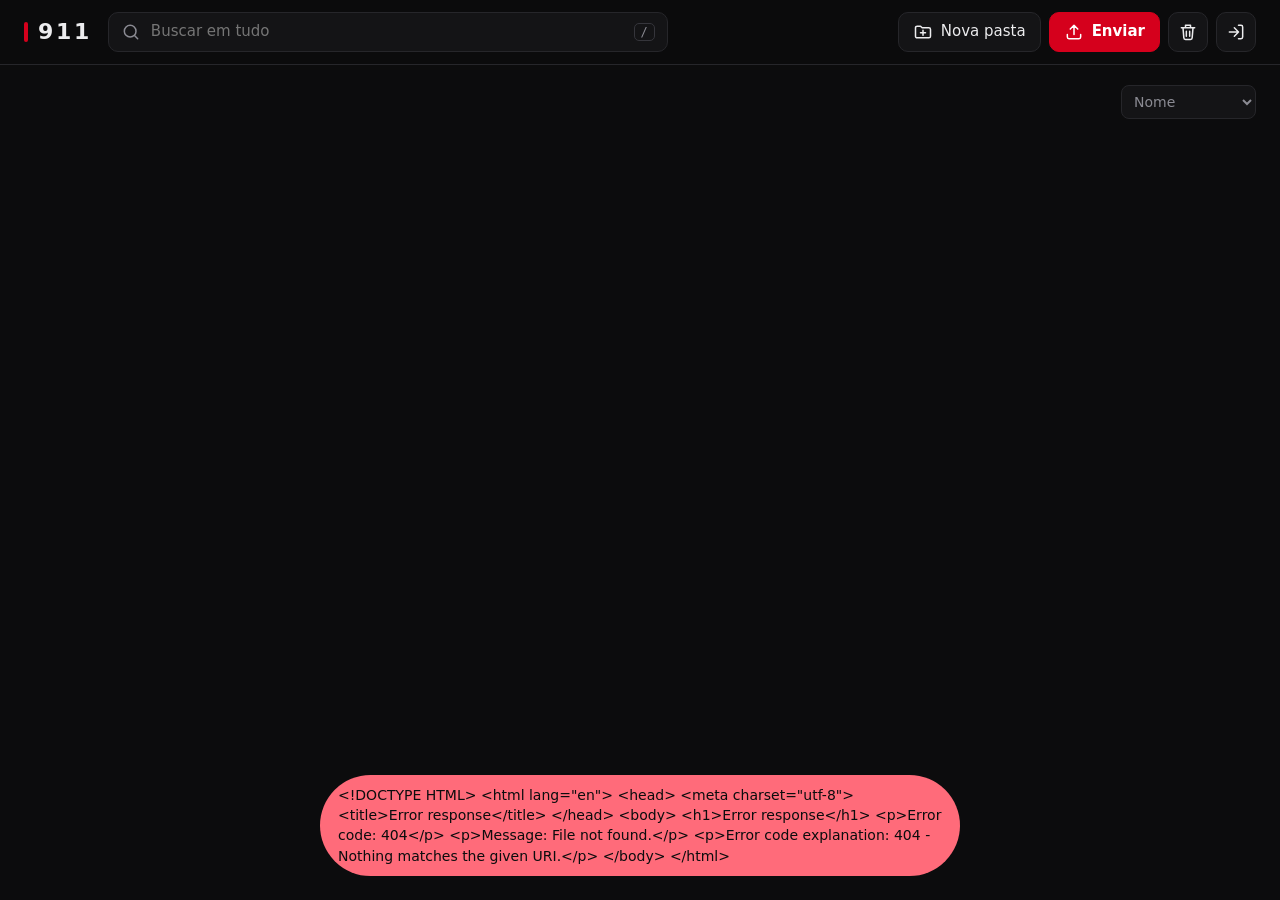
==== static/index.html @ 77443e37 "911: cofre de vídeos e documentos com login Co-Authored-By: Claude Opus 5.5 <noreply@anthropic.com>" ====
<!doctype html>
<html lang="pt-br">
<head>
<meta charset="utf-8">
<meta name="viewport" content="width=device-width, initial-scale=1">
<meta name="robots" content="noindex">
<title>911</title>
<link rel="icon" href="data:image/svg+xml,%3Csvg xmlns='http://www.w3.org/2000/svg' viewBox='0 0 32 32'%3E%3Crect width='32' height='32' rx='7' fill='%23d5001c'/%3E%3Ctext x='16' y='22' font-family='system-ui,sans-serif' font-weight='800' font-size='15' text-anchor='middle' fill='white'%3E911%3C/text%3E%3C/svg%3E">
<style>
  :root {
    color-scheme: dark;
    --bg: #0c0c0d; --bg2: #141416; --bg3: #1c1c1f; --line: #26262a; --line2: #35353b;
    --text: #ececee; --muted: #8b8b93; --red: #d5001c; --danger: #ff6b7a; --ok: #3dbb7f;
  }
  * { box-sizing: border-box; }
  [hidden] { display: none !important; }
  html, body { margin: 0; background: var(--bg); color: var(--text); font: 15px/1.45 system-ui, -apple-system, "Segoe UI", Roboto, sans-serif; }
  body { min-height: 100vh; display: flex; flex-direction: column; }
  button, input, select { font: inherit; color: inherit; }
  .i { width: 20px; height: 20px; flex-shrink: 0; }

  /* topo */
  header { position: sticky; top: 0; z-index: 5; display: flex; align-items: center; gap: 16px; padding: 12px 24px; background: color-mix(in srgb, var(--bg) 85%, transparent); backdrop-filter: blur(12px); border-bottom: 1px solid var(--line); }
  .brand { display: flex; align-items: center; gap: 10px; font-size: 22px; font-weight: 800; letter-spacing: .12em; color: var(--text); text-decoration: none; }
  .brand::before { content: ""; width: 4px; height: 20px; border-radius: 2px; background: var(--red); }
  .search { flex: 1; max-width: 560px; display: flex; align-items: center; gap: 8px; height: 40px; padding: 0 12px; background: var(--bg2); border: 1px solid var(--line); border-radius: 10px; color: var(--muted); }
  .search:focus-within { border-color: var(--line2); }
  .search input { flex: 1; min-width: 0; background: none; border: 0; outline: none; }
  .search input::-webkit-search-cancel-button { display: none; }
  kbd { font: 12px ui-monospace, monospace; padding: 1px 6px; border: 1px solid var(--line2); border-radius: 5px; }
  .actions { margin-left: auto; display: flex; align-items: center; gap: 8px; }
  .actions form { display: contents; }
  .btn { display: inline-flex; align-items: center; justify-content: center; gap: 8px; height: 40px; padding: 0 14px; border-radius: 10px; border: 1px solid var(--line); background: var(--bg2); color: var(--text); cursor: pointer; white-space: nowrap; text-decoration: none; }
  .btn:hover { background: var(--bg3); border-color: var(--line2); }
  .btn.primary { background: var(--red); border-color: var(--red); color: #fff; font-weight: 600; }
  .btn.primary:hover { filter: brightness(1.12); }
  .btn.danger { background: #a30016; border-color: #a30016; color: #fff; font-weight: 600; }
  .btn.icon { width: 40px; padding: 0; }
  .btn.small { height: 34px; padding: 0 12px; font-size: 14px; }
  .btn.on { border-color: var(--red); }

  .bar { display: flex; align-items: center; gap: 12px; padding: 20px 24px 10px; }
  #crumbs { flex: 1; min-width: 0; display: flex; flex-wrap: wrap; align-items: center; gap: 2px; font-size: 20px; font-weight: 650; }
  #crumbs a, #crumbs .cur { padding: 2px 6px; border-radius: 6px; color: var(--muted); text-decoration: none; }
  #crumbs a:hover { color: var(--text); background: var(--bg2); }
  #crumbs a:last-of-type, #crumbs .cur { color: var(--text); }
  #crumbs .sep { color: var(--line2); }
  #crumbs .over { outline: 2px solid var(--red); }
  #crumbs .count { margin-left: 8px; color: var(--muted); font-size: 14px; font-weight: 400; }
  #crumbs .push { margin-left: auto; }
  select { height: 34px; padding: 0 8px; background: var(--bg2); color: var(--muted); border: 1px solid var(--line); border-radius: 8px; font-size: 14px; }

  /* grade de arquivos */
  main { flex: 1; padding: 6px 24px 24px; }
  .grid { display: grid; grid-template-columns: repeat(auto-fill, minmax(170px, 1fr)); gap: 14px; }
  .card { position: relative; background: var(--bg2); border: 1px solid var(--line); border-radius: 12px; overflow: hidden; cursor: pointer; outline: none; transition: border-color .15s; }
  .card:hover, .card:focus-visible { border-color: var(--line2); }
  .card.over { border-color: var(--red); box-shadow: inset 0 0 0 1px var(--red); }
  .thumb { position: relative; aspect-ratio: 4 / 3; display: grid; place-items: center; overflow: hidden; color: var(--k); background: color-mix(in srgb, var(--k) 12%, var(--bg3)); }
  .thumb img, .thumb video { position: absolute; inset: 0; width: 100%; height: 100%; object-fit: cover; }
  .thumb.has .label { visibility: hidden; }
  .thumb > .i { width: 56px; height: 56px; }
  .label { padding: 5px 10px; border: 1.5px solid currentColor; border-radius: 6px; font-size: 14px; font-weight: 800; letter-spacing: .08em; }
  .play { position: absolute; left: 8px; bottom: 8px; display: grid; place-items: center; width: 28px; height: 28px; border-radius: 50%; background: rgba(0, 0, 0, .6); color: #fff; }
  .play .i { width: 14px; height: 14px; }
  .info { padding: 10px 12px 12px; }
  .name { font-size: 14px; font-weight: 550; white-space: nowrap; overflow: hidden; text-overflow: ellipsis; }
  .meta { font-size: 12.5px; color: var(--muted); white-space: nowrap; overflow: hidden; text-overflow: ellipsis; }
  .more { position: absolute; top: 8px; right: 8px; display: grid; place-items: center; width: 30px; height: 30px; border: 0; border-radius: 8px; background: rgba(0, 0, 0, .55); backdrop-filter: blur(6px); color: #fff; cursor: pointer; opacity: 0; }
  .card:hover .more, .card:focus-within .more { opacity: 1; }
  @media (hover: none) { .more { opacity: 1; } }

  .k-dir { --k: #d9a84e; } .k-pdf { --k: #f2555a; } .k-doc { --k: #4c9aff; } .k-sheet { --k: #3dbb7f; }
  .k-slide { --k: #ff8a3d; } .k-zip { --k: #b8977e; } .k-text { --k: #a1a1aa; } .k-audio { --k: #b07cff; }
  .k-video { --k: #ff5fa2; } .k-image { --k: #2ec4b6; } .k-other { --k: #8b8b93; }

  /* lixeira */
  .rows { display: grid; gap: 8px; }
  .row { display: flex; align-items: center; gap: 12px; padding: 10px 12px; background: var(--bg2); border: 1px solid var(--line); border-radius: 10px; }
  .tile { display: grid; place-items: center; width: 40px; height: 40px; flex-shrink: 0; border-radius: 8px; color: var(--k); background: color-mix(in srgb, var(--k) 14%, var(--bg3)); font-size: 10px; font-weight: 800; }
  .row .txt { flex: 1; min-width: 0; }

  .empty { padding: 80px 16px; text-align: center; color: var(--muted); }
  .empty .i { width: 44px; height: 44px; }
  .empty b { display: block; margin: 12px 0 4px; color: var(--text); font-size: 17px; }
  #stats { padding: 0 24px 20px; color: var(--muted); font-size: 13px; }

  /* arrastar arquivos pra dentro */
  #drop { position: fixed; inset: 8px; z-index: 20; display: none; place-items: end center; padding-bottom: 32px; pointer-events: none; border: 2px dashed var(--red); border-radius: 16px; background: color-mix(in srgb, var(--red) 6%, transparent); }
  #drop.on { display: grid; }
  #drop div { padding: 12px 18px; border-radius: 999px; background: var(--red); color: #fff; font-weight: 600; box-shadow: 0 10px 30px rgba(0, 0, 0, .5); }

  /* envios */
  #uploads { position: fixed; right: 16px; bottom: 16px; z-index: 15; width: 360px; max-width: calc(100vw - 32px); overflow: hidden; background: var(--bg2); border: 1px solid var(--line2); border-radius: 14px; box-shadow: 0 20px 50px rgba(0, 0, 0, .5); }
  .uhead { display: flex; align-items: center; gap: 8px; padding: 12px 14px; font-size: 14px; font-weight: 600; }
  .uhead span { flex: 1; }
  .uhead button, .uitem button { border: 0; background: none; color: var(--muted); cursor: pointer; padding: 2px; display: grid; }
  .uhead button:hover, .uitem button:hover { color: var(--text); }
  .ubar { height: 3px; background: var(--line); }
  .ubar i { display: block; height: 100%; background: var(--red); transition: width .2s; }
  .ulist { max-height: 240px; overflow: auto; padding: 6px 0; }
  .uitem { display: flex; align-items: center; gap: 10px; padding: 5px 14px; font-size: 13px; }
  .uitem .n { flex: 1; min-width: 0; white-space: nowrap; overflow: hidden; text-overflow: ellipsis; }
  .uitem .s { color: var(--muted); font-variant-numeric: tabular-nums; }
  .uitem.ok .s { color: var(--ok); }
  .uitem.err .s { color: var(--danger); }
  .uitem .i { width: 16px; height: 16px; }
  .umore { padding: 4px 14px 8px; color: var(--muted); font-size: 12px; }
  #uploads.min .ulist, #uploads.min .umore { display: none; }

  /* visualizador */
  #viewer { position: fixed; inset: 0; z-index: 30; display: flex; flex-direction: column; background: #060607; }
  .vbar { display: flex; align-items: center; gap: 8px; padding: 10px 16px; border-bottom: 1px solid var(--line); }
  .vtitle { flex: 1; min-width: 0; }
  #vname { font-weight: 600; white-space: nowrap; overflow: hidden; text-overflow: ellipsis; }
  #vmeta { color: var(--muted); font-size: 13px; }
  .vstage { position: relative; flex: 1; min-height: 0; display: flex; }
  #vbody { flex: 1; min-width: 0; display: flex; align-items: center; justify-content: center; padding: 16px 76px; }
  #vbody img, #vbody video { max-width: 100%; max-height: 100%; object-fit: contain; border-radius: 6px; }
  #vbody iframe { width: 100%; height: 100%; border: 0; border-radius: 8px; background: #fff; }
  #vbody pre { width: 100%; height: 100%; margin: 0; padding: 16px 20px; overflow: auto; background: var(--bg2); border: 1px solid var(--line); border-radius: 10px; font: 13.5px/1.6 ui-monospace, monospace; white-space: pre-wrap; word-break: break-word; }
  #vbody audio { width: min(560px, 100%); }
  .fallback { text-align: center; color: var(--muted); }
  .fallback .tile { width: 120px; height: 120px; margin: 0 auto 16px; border-radius: 20px; font-size: 22px; }
  .fallback p { margin: 0 0 16px; }
  .nav { position: absolute; top: 50%; z-index: 1; display: grid; place-items: center; width: 44px; height: 44px; transform: translateY(-50%); border: 1px solid var(--line2); border-radius: 50%; background: rgba(20, 20, 22, .85); cursor: pointer; }
  .nav:hover { border-color: var(--muted); }
  .nav:disabled { display: none; }
  .prev { left: 16px; } .next { right: 16px; }

  /* menu, diálogo, aviso */
  #menu { position: fixed; z-index: 40; min-width: 190px; padding: 6px; background: var(--bg3); border: 1px solid var(--line2); border-radius: 12px; box-shadow: 0 16px 40px rgba(0, 0, 0, .5); }
  #menu button { display: flex; align-items: center; gap: 10px; width: 100%; padding: 9px 10px; border: 0; border-radius: 8px; background: none; font-size: 14px; text-align: left; cursor: pointer; }
  #menu button:hover, #menu button:focus-visible { background: var(--line); outline: none; }
  #menu .danger { color: var(--danger); }
  #menu .i { width: 18px; height: 18px; color: var(--muted); }
  #menu .danger .i { color: inherit; }
  #menu hr { margin: 6px 4px; border: 0; border-top: 1px solid var(--line2); }
  dialog { width: min(420px, calc(100vw - 32px)); padding: 22px; background: var(--bg2); color: var(--text); border: 1px solid var(--line2); border-radius: 16px; box-shadow: 0 30px 60px rgba(0, 0, 0, .6); }
  dialog::backdrop { background: rgba(0, 0, 0, .6); }
  dialog h3 { margin: 0 0 6px; font-size: 17px; }
  dialog p { margin: 0 0 14px; color: var(--muted); font-size: 14px; overflow-wrap: anywhere; }
  dialog input { width: 100%; height: 42px; padding: 0 12px; background: var(--bg); border: 1px solid var(--line2); border-radius: 10px; outline: none; }
  dialog input:focus { border-color: var(--red); }
  .drow { display: flex; justify-content: flex-end; gap: 8px; margin-top: 18px; }
  #toast { position: fixed; left: 50%; bottom: 24px; z-index: 50; display: flex; align-items: center; gap: 14px; max-width: calc(100vw - 32px); padding: 10px 18px; border-radius: 999px; background: var(--text); color: var(--bg); font-size: 14px; font-weight: 500; opacity: 0; pointer-events: none; transform: translate(-50%, 16px); transition: opacity .2s, transform .2s; }
  #toast.show { opacity: 1; pointer-events: auto; transform: translate(-50%, 0); }
  #toast.err { background: var(--danger); }
  #toast button { padding: 0; border: 0; background: none; color: var(--red); font-weight: 700; cursor: pointer; }

  @media (max-width: 640px) {
    header { flex-wrap: wrap; gap: 10px; padding: 10px 16px; }
    .search { order: 3; flex-basis: 100%; max-width: none; }
    .search kbd { display: none; }
    .actions .btn span { display: none; }
    .actions .btn { width: 40px; padding: 0; }
    .bar { padding: 14px 16px 8px; }
    #crumbs { font-size: 17px; }
    main { padding: 4px 16px 16px; }
    .grid { grid-template-columns: repeat(2, minmax(0, 1fr)); gap: 10px; }
    #stats { padding: 0 16px 16px; }
    .vbar { padding: 8px 12px; }
    #vmeta, .vbar .btn span { display: none; }
    .vbar .btn { width: 40px; padding: 0; }
    #vbody { padding: 8px; }
    .nav { top: auto; bottom: 16px; transform: none; }
  }
</style>
</head>
<body>
<header>
  <a class="brand" href="#/">911</a>
  <label class="search"><span id="iSearch"></span><input id="q" type="search" placeholder="Buscar em tudo" autocomplete="off"><kbd>/</kbd></label>
  <div class="actions">
    <button id="mkdir" class="btn"></button>
    <button id="send" class="btn primary"></button>
    <button id="trashBtn" class="btn icon" title="Lixeira" aria-label="Lixeira"></button>
    <form method="post" action="/logout"><button id="out" class="btn icon" title="Sair" aria-label="Sair"></button></form>
  </div>
</header>
<div class="bar">
  <nav id="crumbs"></nav>
  <select id="sort" aria-label="Ordenar">
    <option value="name">Nome</option>
    <option value="date">Mais recentes</option>
    <option value="size">Maiores</option>
  </select>
</div>
<main id="list"></main>
<footer id="stats"></footer>

<input type="file" id="pick" multiple hidden>
<input type="file" id="pickDir" webkitdirectory hidden>
<div id="drop"><div>Solte para enviar em <b id="dropTo"></b></div></div>
<div id="uploads" hidden></div>
<div id="viewer" hidden>
  <div class="vbar">
    <div class="vtitle"><div id="vname"></div><div id="vmeta"></div></div>
    <a id="vopen" class="btn" target="_blank" title="Abrir em outra aba"></a>
    <a id="vdl" class="btn" title="Baixar"></a>
    <button id="vclose" class="btn icon" title="Fechar (Esc)" aria-label="Fechar"></button>
  </div>
  <div class="vstage">
    <button class="nav prev" id="vprev" aria-label="Anterior"></button>
    <div id="vbody"></div>
    <button class="nav next" id="vnext" aria-label="Próximo"></button>
  </div>
</div>
<div id="menu" hidden></div>
<dialog id="dlg">
  <form method="dialog">
    <h3 id="dTitle"></h3>
    <p id="dText"></p>
    <input id="dInput" autocomplete="off" spellcheck="false">
    <div class="drow"><button class="btn small" value="">Cancelar</button><button class="btn small primary" id="dOk" value="ok"></button></div>
  </form>
</dialog>
<div id="toast"></div>

<script type="module">
const $ = s => document.querySelector(s)
const $$ = s => [...document.querySelectorAll(s)]
const esc = s => String(s).replace(/[&<>"']/g, c => `&#${c.charCodeAt(0)};`)
const enc = p => p.split("/").map(encodeURIComponent).join("/")
const join = (...a) => a.filter(Boolean).join("/")
const parent = p => p.split("/").slice(0, -1).join("/")
const base = p => p.split("/").pop()

// ---------- ícones ----------
const svg = d => `<svg class="i" viewBox="0 0 24 24" fill="none" stroke="currentColor" stroke-width="1.8" stroke-linecap="round" stroke-linejoin="round" aria-hidden="true">${d}</svg>`
const I = {
  search: svg('<circle cx="11" cy="11" r="7"/><path d="m20 20-3.5-3.5"/>'),
  upload: svg('<path d="M12 15V4m0 0L7.5 8.5M12 4l4.5 4.5"/><path d="M4 15v3a2 2 0 0 0 2 2h12a2 2 0 0 0 2-2v-3"/>'),
  folderPlus: svg('<path d="M3 7a2 2 0 0 1 2-2h4l2 2h8a2 2 0 0 1 2 2v8a2 2 0 0 1-2 2H5a2 2 0 0 1-2-2z"/><path d="M12 10v6m-3-3h6"/>'),
  folder: svg('<path d="M3 7a2 2 0 0 1 2-2h4l2 2h8a2 2 0 0 1 2 2v8a2 2 0 0 1-2 2H5a2 2 0 0 1-2-2z" fill="currentColor" fill-opacity=".18"/>'),
  file: svg('<path d="M14 3H7a2 2 0 0 0-2 2v14a2 2 0 0 0 2 2h10a2 2 0 0 0 2-2V8z"/><path d="M14 3v5h5"/>'),
  trash: svg('<path d="M4 7h16M10 11v6m4-6v6M6 7l1 12a2 2 0 0 0 2 2h6a2 2 0 0 0 2-2l1-12M9 7V4h6v3"/>'),
  logout: svg('<path d="M15 4h3a2 2 0 0 1 2 2v12a2 2 0 0 1-2 2h-3M10 17l5-5-5-5M15 12H4"/>'),
  more: svg('<circle cx="5" cy="12" r="1.2" fill="currentColor"/><circle cx="12" cy="12" r="1.2" fill="currentColor"/><circle cx="19" cy="12" r="1.2" fill="currentColor"/>'),
  download: svg('<path d="M12 4v11m0 0-4.5-4.5M12 15l4.5-4.5"/><path d="M4 17v1a2 2 0 0 0 2 2h12a2 2 0 0 0 2-2v-1"/>'),
  close: svg('<path d="M6 6l12 12M18 6 6 18"/>'),
  left: svg('<path d="m15 5-7 7 7 7"/>'),
  right: svg('<path d="m9 5 7 7-7 7"/>'),
  down: svg('<path d="m5 9 7 7 7-7"/>'),
  up: svg('<path d="m5 15 7-7 7 7"/>'),
  external: svg('<path d="M14 4h6v6M20 4l-9 9M18 14v4a2 2 0 0 1-2 2H6a2 2 0 0 1-2-2V8a2 2 0 0 1 2-2h4"/>'),
  restore: svg('<path d="M4 12a8 8 0 1 0 2.5-5.8M4 4v5h5"/>'),
  play: svg('<path d="M8 5.5v13l11-6.5z" fill="currentColor"/>'),
  pencil: svg('<path d="M4 20h4L19 9l-4-4L4 16zM13.5 6.5l4 4"/>'),
  move: svg('<path d="M3 7a2 2 0 0 1 2-2h4l2 2h8a2 2 0 0 1 2 2v8a2 2 0 0 1-2 2H5a2 2 0 0 1-2-2z"/><path d="M9 13h6m-2-2 2 2-2 2"/>'),
  open: svg('<path d="M2 12s3.5-7 10-7 10 7 10 7-3.5 7-10 7S2 12 2 12z"/><circle cx="12" cy="12" r="3"/>'),
}
$("#iSearch").outerHTML = I.search
$("#mkdir").innerHTML = I.folderPlus + "<span>Nova pasta</span>"
$("#send").innerHTML = I.upload + "<span>Enviar</span>"
$("#trashBtn").innerHTML = I.trash
$("#out").innerHTML = I.logout
$("#vopen").innerHTML = I.external + "<span>Abrir</span>"
$("#vdl").innerHTML = I.download + "<span>Baixar</span>"
$("#vclose").innerHTML = I.close
$("#vprev").innerHTML = I.left
$("#vnext").innerHTML = I.right

// ---------- tipos ----------
const KINDS = {
  image: "jpg jpeg png gif webp avif bmp svg heic",
  video: "mp4 webm mov m4v mkv ogv",
  audio: "mp3 wav ogg m4a flac aac opus",
  pdf: "pdf",
  doc: "doc docx odt rtf pages",
  sheet: "xls xlsx ods csv numbers",
  slide: "ppt pptx odp key",
  text: "txt md json log xml yml yaml ini conf html htm css js py sh",
  zip: "zip rar 7z tar gz tgz bz2 xz",
}
const KIND = {}
for (const k in KINDS) for (const x of KINDS[k].split(" ")) KIND[x] = k
const ext = n => n.includes(".") ? n.split(".").pop().toLowerCase() : ""
const kind = e => e.dir ? "dir" : KIND[ext(e.name)] || "other"
const label = e => esc(ext(e.name).slice(0, 4).toUpperCase() || "ARQ")
const raw = e => "/raw/" + enc(e.path)

const fmtSize = n => {
  let i = 0
  while (n >= 1024 && i < 4) { n /= 1024; i++ }
  return n.toLocaleString("pt-BR", { maximumFractionDigits: i ? 1 : 0 }) + " " + ["B", "KB", "MB", "GB", "TB"][i]
}
const fmtDate = t => new Date(t * 1000).toLocaleDateString("pt-BR")

// ---------- api ----------
async function api(url, opt) {
  const r = await fetch(url, opt)
  if (r.status == 401) { location = "/login"; throw new Error("login") }
  if (!r.ok) {
    let msg = await r.text()
    try { msg = JSON.parse(msg).detail } catch {}
    toast(msg || "erro " + r.status, { err: true })
    throw new Error(msg)
  }
  return r
}
const get = url => api(url).then(r => r.json())
const post = (url, body) => api(url, { method: "POST", headers: { "content-type": "application/json" }, body: JSON.stringify(body) }).then(r => r.json())

// ---------- estado ----------
let cwd = ""          // pasta aberta ("" = início)
let mode = "dir"      // "dir" | "search" | "trash"
let items = []        // o que está na tela
let sort = "name"
try { sort = localStorage.getItem("911.sort") || "name" } catch {}
$("#sort").value = sort

const SORT = {
  name: (a, b) => a.name.localeCompare(b.name, "pt-BR", { numeric: true, sensitivity: "base" }),
  date: (a, b) => b.mtime - a.mtime,
  size: (a, b) => (b.size ?? 0) - (a.size ?? 0),
}
const sorted = () => [...items].sort((a, b) => (b.dir - a.dir) || SORT[sort](a, b) || SORT.name(a, b))

function route() {
  const h = decodeURIComponent(location.hash.slice(1))
  $("#q").value = ""
  closeViewer()
  if (h == "lixeira") return showTrash()
  cwd = h.replace(/^\/+|\/+$/g, "")
  load()
}

async function load() {
  try {
    items = await get("/api/list?path=" + encodeURIComponent(cwd))
  } catch {
    if (cwd) location.hash = "#/"
    return
  }
  mode = "dir"
  render()
}

async function search() {
  const q = $("#q").value.trim()
  if (!q) return mode == "search" ? load() : null
  items = await get("/api/search?q=" + encodeURIComponent(q))
  mode = "search"
  render()
}

const refresh = () => mode == "trash" ? showTrash() : mode == "search" ? search() : load()

async function loadStats() {
  const s = await get("/api/stats")
  $("#stats").textContent = `${fmtSize(s.used)} em ${s.files.toLocaleString("pt-BR")} ${s.files == 1 ? "arquivo" : "arquivos"} · ${fmtSize(s.free)} livres no disco`
    + (s.trash ? ` · ${fmtSize(s.trash)} na lixeira` : "")
}

// ---------- tela ----------
const io = new IntersectionObserver(list => {
  for (const x of list) if (x.isIntersecting) {
    const v = x.target
    io.unobserve(v)
    v.onloadeddata = () => v.parentNode.classList.add("has")
    v.onerror = () => v.remove()
    v.preload = "metadata"
    v.src = v.dataset.src
  }
}, { rootMargin: "300px" })

function crumbs() {
  if (mode == "search") return `<span class="cur">Busca</span><span class="count">${items.length}${items.length == 300 ? "+" : ""} ${items.length == 1 ? "resultado" : "resultados"}</span>`
  const parts = cwd ? cwd.split("/") : []
  let html = `<a href="#/" data-drop="">Início</a>`
  parts.forEach((p, i) => {
    const path = parts.slice(0, i + 1).join("/")
    html += `<span class="sep">/</span><a href="#/${enc(path)}" data-drop="${esc(path)}">${esc(p)}</a>`
  })
  return html
}

function thumb(e, k) {
  if (k == "dir") return I.folder
  const tag = `<span class="label">${label(e)}</span>`
  const v = `?v=${e.mtime}-${e.size}`
  const loaded = `onload="this.parentNode.classList.add('has')" onerror="this.remove()"`
  if (k == "image") return tag + `<img loading="lazy" draggable="false" alt="" src="${ext(e.name) == "svg" ? raw(e) : "/thumb/" + enc(e.path) + v}" ${loaded}>`
  if (k == "video") return tag + `<video muted playsinline preload="none" data-src="${raw(e)}#t=0.5"></video><span class="play">${I.play}</span>`
  return tag
}

function card(e, i) {
  const k = kind(e)
  const meta = e.dir ? `${e.n} ${e.n == 1 ? "item" : "itens"}` : `${fmtSize(e.size)} · ${fmtDate(e.mtime)}`
  const where = mode == "search" ? `<div class="meta">em ${esc(parent(e.path) || "Início")}</div>` : ""
  return `<div class="card k-${k}" data-i="${i}" draggable="true" tabindex="0" ${e.dir ? `data-drop="${esc(e.path)}"` : ""}>
    <div class="thumb">${thumb(e, k)}</div>
    <div class="info"><div class="name" title="${esc(e.name)}">${esc(e.name)}</div><div class="meta">${meta}</div>${where}</div>
    <button class="more" aria-label="Ações">${I.more}</button>
  </div>`
}

function render() {
  io.disconnect()
  items = sorted()
  $("#crumbs").innerHTML = crumbs()
  $("#trashBtn").classList.toggle("on", mode == "trash")
  $("#sort").hidden = false
  document.title = (mode == "search" ? "Busca" : cwd ? base(cwd) : "Início") + " · 911"
  if (!items.length) {
    $("#list").innerHTML = mode == "search"
      ? `<div class="empty">${I.search}<b>Nada encontrado</b>Nenhum nome tem “${esc($("#q").value.trim())}”.</div>`
      : `<div class="empty">${I.upload}<b>Pasta vazia</b>Arraste arquivos para cá ou use Enviar.</div>`
    return
  }
  $("#list").innerHTML = `<div class="grid">${items.map(card).join("")}</div>`
  $$("video[data-src]").forEach(v => io.observe(v))
}

async function showTrash() {
  const t = await get("/api/trash")
  mode = "trash"
  items = []
  document.title = "Lixeira · 911"
  $("#trashBtn").classList.add("on")
  $("#sort").hidden = true
  $("#crumbs").innerHTML = `<a href="#/">Início</a><span class="sep">/</span><span class="cur">Lixeira</span>`
    + (t.length ? `<button class="btn small push" id="empty">${I.trash}Esvaziar lixeira</button>` : "")
  if (!t.length) {
    $("#list").innerHTML = `<div class="empty">${I.trash}<b>A lixeira está vazia</b>O que você apagar fica aqui até esvaziar.</div>`
    return
  }
  $("#list").innerHTML = `<div class="rows">${t.map(x => {
    const e = { name: base(x.path), dir: x.dir }
    return `<div class="row k-${kind(e)}">
      <div class="tile">${x.dir ? I.folder : label(e)}</div>
      <div class="txt"><div class="name">${esc(e.name)}</div>
        <div class="meta">de ${esc(parent(x.path) || "Início")} · ${fmtSize(x.size)} · apagado em ${fmtDate(x.when)}</div></div>
      <button class="btn small" data-restore="${x.id}">${I.restore}<span>Restaurar</span></button>
      <button class="btn small icon" data-purge="${x.id}" title="Apagar de vez" aria-label="Apagar de vez">${I.close}</button>
    </div>`
  }).join("")}</div>`
  $("#empty").onclick = async () => {
    if (!await confirmBox("Esvaziar a lixeira?", `${t.length} ${t.length == 1 ? "item será apagado" : "itens serão apagados"} para sempre.`, "Esvaziar")) return
    await post("/api/trash", { action: "empty" })
    showTrash(); loadStats()
  }
}

// ---------- ações ----------
async function move(e, to) {
  if (to == e.path) return
  await post("/api/fs", { action: "mv", path: e.path, to })
  toast(`Movido para ${parent(to) || "Início"}`)
  refresh()
}

async function rename(e) {
  const name = await ask("Renomear", "", e.name, "Renomear")
  if (!name || name == e.name) return
  if (name.includes("/")) return toast("O nome não pode ter /", { err: true })
  await post("/api/fs", { action: "mv", path: e.path, to: join(parent(e.path), name) })
  refresh()
}

async function moveTo(e) {
  const to = await ask("Mover para…", "Pasta de destino (vazio = Início). Pastas que não existem são criadas.", parent(e.path), "Mover")
  if (to == null) return
  await move(e, join(to.replace(/^\/+|\/+$/g, ""), e.name))
}

async function remove(e) {
  if (!await confirmBox("Mover para a lixeira?", e.name, "Apagar")) return
  const { id } = await post("/api/fs", { action: "rm", path: e.path })
  toast(`“${e.name}” foi para a lixeira`, { action: "Desfazer", run: async () => {
    await post("/api/trash", { action: "restore", id })
    refresh(); loadStats()
  } })
  refresh(); loadStats()
}

function open(e) {
  if (e.dir) location.hash = "#/" + enc(e.path)
  else viewer(e)
}

const download = e => { const a = document.createElement("a"); a.href = raw(e) + "?dl=1"; a.click() }

function actions(e) {
  return [
    [I.open, "Abrir", () => open(e)],
    ...e.dir ? [] : [[I.download, "Baixar", () => download(e)]],
    [I.pencil, "Renomear", () => rename(e)],
    [I.move, "Mover para…", () => moveTo(e)],
    "-",
    [I.trash, "Apagar", () => remove(e), "danger"],
  ]
}

$("#mkdir").onclick = async () => {
  const name = await ask("Nova pasta", cwd ? `Dentro de ${cwd}` : "", "", "Criar")
  if (!name) return
  await post("/api/fs", { action: "mkdir", path: join(mode == "dir" ? cwd : "", name) })
  if (mode == "dir") load()
}

$("#send").onclick = ev => {
  const r = ev.currentTarget.getBoundingClientRect()
  menu([[I.file, "Arquivos", () => $("#pick").click()], [I.folder, "Pasta inteira", () => $("#pickDir").click()]], r.right, r.bottom + 6, true)
}
$("#pick").onchange = ev => { enqueue([...ev.target.files].map(f => ({ file: f, rel: f.name })), target()); ev.target.value = "" }
$("#pickDir").onchange = ev => { enqueue([...ev.target.files].map(f => ({ file: f, rel: f.webkitRelativePath || f.name })), target()); ev.target.value = "" }
const target = () => mode == "dir" ? cwd : ""

$("#trashBtn").onclick = () => location.hash = mode == "trash" ? "#/" + enc(cwd) : "#lixeira"
$("#sort").onchange = ev => {
  sort = ev.target.value
  try { localStorage.setItem("911.sort", sort) } catch {}
  render()
}

let searchTimer
$("#q").oninput = () => { clearTimeout(searchTimer); searchTimer = setTimeout(search, 250) }

// cliques na lista (cartões e lixeira)
const itemOf = el => items[el.closest(".card")?.dataset.i]
$("#list").addEventListener("click", async ev => {
  const restore = ev.target.closest("[data-restore]"), purge = ev.target.closest("[data-purge]")
  if (restore) {
    const { path } = await post("/api/trash", { action: "restore", id: restore.dataset.restore })
    toast(`Restaurado em ${parent(path) || "Início"}`)
    return showTrash().then(loadStats)
  }
  if (purge) {
    if (!await confirmBox("Apagar de vez?", "Não tem como desfazer.", "Apagar")) return
    await post("/api/trash", { action: "purge", id: purge.dataset.purge })
    return showTrash().then(loadStats)
  }
  const e = itemOf(ev.target)
  if (!e) return
  const more = ev.target.closest(".more")
  if (more) {
    const r = more.getBoundingClientRect()
    return menu(actions(e), r.right, r.bottom + 6, true)
  }
  open(e)
})
$("#list").addEventListener("contextmenu", ev => {
  const e = itemOf(ev.target)
  if (!e) return
  ev.preventDefault()
  menu(actions(e), ev.clientX, ev.clientY)
})
$("#list").addEventListener("keydown", ev => {
  const e = itemOf(ev.target)
  if (!e || ev.target.closest(".more")) return
  if (ev.key == "Enter") open(e)
  else if (ev.key == "F2") rename(e)
  else if (ev.key == "Delete") remove(e)
  else return
  ev.preventDefault()
})

// ---------- arrastar: cartão pra pasta (mover) e arquivos de fora (enviar) ----------
let dragging = null, dropTimer
$("#list").addEventListener("dragstart", ev => {
  dragging = itemOf(ev.target)
  if (!dragging) return
  ev.dataTransfer.effectAllowed = "move"
  ev.dataTransfer.setData("text/plain", dragging.name)
})
document.addEventListener("dragend", () => { dragging = null; clearOver() })
const clearOver = () => $$(".over").forEach(x => x.classList.remove("over"))
const dropEl = ev => ev.target.closest?.("[data-drop]")
const canMoveInto = (e, dir) => dir != parent(e.path) && dir != e.path && !dir.startsWith(e.path + "/")

document.addEventListener("dragover", ev => {
  const el = dropEl(ev), dir = el?.dataset.drop
  clearOver()
  if (dragging) {
    if (el && canMoveInto(dragging, dir)) { ev.preventDefault(); el.classList.add("over") }
    return
  }
  if (!ev.dataTransfer.types.includes("Files")) return
  ev.preventDefault()  // sem isso o navegador abre o arquivo e sai do 911
  el?.classList.add("over")
  $("#dropTo").textContent = (el ? dir : target()) || "Início"
  $("#drop").classList.add("on")
  clearTimeout(dropTimer)
  dropTimer = setTimeout(() => { $("#drop").classList.remove("on"); clearOver() }, 150)
})

document.addEventListener("drop", ev => {
  const el = dropEl(ev), dir = el?.dataset.drop
  $("#drop").classList.remove("on")
  clearOver()
  if (dragging) {
    ev.preventDefault()
    if (el && canMoveInto(dragging, dir)) move(dragging, join(dir, dragging.name))
    return
  }
  if (!ev.dataTransfer.types.includes("Files")) return
  ev.preventDefault()
  const to = el ? dir : target()
  collect(ev.dataTransfer).then(files => enqueue(files, to))
})

// pastas arrastadas: percorre tudo mantendo a estrutura
function collect(dt) {
  const entries = [...dt.items].map(i => i.webkitGetAsEntry?.()).filter(Boolean)  // precisa ser síncrono, dentro do evento
  if (!entries.length) return Promise.resolve([...dt.files].map(f => ({ file: f, rel: f.name })))
  return Promise.all(entries.map(en => walk(en, ""))).then(a => a.flat())
}
async function walk(en, prefix) {
  const rel = join(prefix, en.name)
  if (en.isFile) return [{ file: await new Promise((ok, no) => en.file(ok, no)), rel }]
  const reader = en.createReader(), out = []
  for (;;) {
    const batch = await new Promise((ok, no) => reader.readEntries(ok, no))
    if (!batch.length) return out
    for (const c of batch) out.push(...await walk(c, rel))
  }
}

// ---------- fila de envio (um por vez, pra não sufocar o servidor) ----------
const queue = []
let busy = false, uFrame = 0, refreshTimer

function enqueue(files, dir) {
  // o servidor recusa nomes começando com "." (.DS_Store, .git...), então nem tenta
  files = files.filter(f => !f.rel.split("/").some(s => s.startsWith(".")))
  if (!files.length) return
  for (const f of files) queue.push({ ...f, dir, done: 0, state: "wait" })
  $("#uploads").classList.remove("min")
  drawUploads()
  pump()
}

async function pump() {
  if (busy) return
  busy = true
  let u
  while ((u = queue.find(x => x.state == "wait"))) await send(u)
  busy = false
  drawUploads()
  loadStats()
  const failed = queue.filter(x => x.state == "err").length
  if (!failed) setTimeout(() => { if (!busy) { queue.length = 0; drawUploads() } }, 3000)
}

function send(u) {
  return new Promise(done => {
    const x = u.xhr = new XMLHttpRequest()
    u.state = "up"
    x.open("PUT", "/api/upload?path=" + encodeURIComponent(join(u.dir, u.rel)))
    x.setRequestHeader("X-Mtime", u.file.lastModified / 1000)
    x.upload.onprogress = ev => { u.done = ev.loaded / ev.total; drawUploads() }
    x.onload = () => {
      if (x.status == 401) location = "/login"
      u.state = x.status < 300 ? "ok" : "err"
      if (u.state == "err") try { u.msg = JSON.parse(x.responseText).detail } catch { u.msg = "erro " + x.status }
      clearTimeout(refreshTimer)
      if (mode == "dir") refreshTimer = setTimeout(load, 400)
      done()
    }
    x.onerror = () => { u.state = "err"; u.msg = "falhou a conexão"; done() }
    x.onabort = () => { u.state = "cancel"; done() }
    x.send(u.file)
  })
}

function drawUploads() {
  if (uFrame) return
  uFrame = requestAnimationFrame(() => {
    uFrame = 0
    const box = $("#uploads")
    box.hidden = !queue.length
    if (!queue.length) return
    const total = queue.reduce((s, u) => s + u.file.size, 0) || 1
    const sent = queue.reduce((s, u) => s + u.file.size * (u.state == "ok" ? 1 : u.state == "up" ? u.done : 0), 0)
    const ok = queue.filter(u => u.state == "ok").length
    const left = queue.filter(u => u.state == "wait" || u.state == "up").length
    const errs = queue.filter(u => u.state == "err").length
    const head = left ? `Enviando ${ok + 1} de ${ok + left}` : errs ? `${errs} ${errs == 1 ? "falhou" : "falharam"}` : `${ok} ${ok == 1 ? "enviado" : "enviados"}`
    // os que importam primeiro: enviando, erros, esperando, prontos
    const order = { up: 0, err: 1, wait: 2, ok: 3, cancel: 4 }
    const shown = [...queue].sort((a, b) => order[a.state] - order[b.state]).slice(0, 40)
    box.innerHTML = `<div class="uhead"><span>${head}</span>
        <button id="uMin" title="Minimizar">${box.classList.contains("min") ? I.up : I.down}</button>
        <button id="uX" title="${left ? "Cancelar tudo" : "Fechar"}">${I.close}</button></div>
      <div class="ubar"><i style="width:${(sent / total * 100).toFixed(1)}%"></i></div>
      <div class="ulist">${shown.map(u => `<div class="uitem ${u.state}" data-q="${queue.indexOf(u)}">
        <span class="n" title="${esc(u.rel)}">${esc(u.rel)}</span>
        <span class="s">${u.state == "up" ? Math.round(u.done * 100) + "%" : u.state == "ok" ? "✓" : u.state == "err" ? esc(u.msg) : u.state == "cancel" ? "cancelado" : fmtSize(u.file.size)}</span>
        ${u.state == "up" || u.state == "wait" ? `<button title="Cancelar">${I.close}</button>` : ""}
      </div>`).join("")}</div>
      ${queue.length > shown.length ? `<div class="umore">e mais ${queue.length - shown.length}</div>` : ""}`
  })
}
$("#uploads").addEventListener("click", ev => {
  if (ev.target.closest("#uMin")) { $("#uploads").classList.toggle("min"); return drawUploads() }
  if (ev.target.closest("#uX")) {
    for (const u of queue) if (u.state == "wait") u.state = "cancel"
    queue.find(u => u.state == "up")?.xhr.abort()
    if (!busy) { queue.length = 0; drawUploads() }
    return
  }
  const row = ev.target.closest("button") && ev.target.closest("[data-q]")
  if (!row) return
  const u = queue[row.dataset.q]
  if (u.state == "up") u.xhr.abort()
  else u.state = "cancel"
  drawUploads()
})
addEventListener("beforeunload", ev => { if (busy) ev.preventDefault() })

// ---------- visualizador ----------
let vlist = [], vi = 0
function viewer(e) {
  vlist = items.filter(x => !x.dir)
  vi = vlist.findIndex(x => x.path == e.path)
  showFile()
}
function showFile() {
  const e = vlist[vi], k = kind(e), src = raw(e), body = $("#vbody")
  $("#vname").textContent = e.name
  $("#vmeta").textContent = `${fmtSize(e.size)} · ${fmtDate(e.mtime)}` + (mode == "search" ? ` · em ${parent(e.path) || "Início"}` : "")
  $("#vopen").href = src
  $("#vdl").href = src + "?dl=1"
  $("#vprev").disabled = vi == 0
  $("#vnext").disabled = vi == vlist.length - 1
  const fallback = msg => body.innerHTML = `<div class="fallback k-${k}"><div class="tile">${label(e)}</div><p>${msg}</p>
    <a class="btn primary" href="${src}?dl=1">${I.download}Baixar</a></div>`
  if (k == "image") body.innerHTML = `<img alt="" src="${src}">`
  else if (k == "video") body.innerHTML = `<video controls autoplay playsinline src="${src}"></video>`
  else if (k == "audio") body.innerHTML = `<audio controls autoplay src="${src}"></audio>`
  else if (k == "pdf") body.innerHTML = `<iframe src="${src}" title="${esc(e.name)}"></iframe>`
  else if (k == "text" || ext(e.name) == "csv") {
    body.innerHTML = "<pre></pre>"
    const limit = 512 * 1024  // texto gigante: mostra o começo
    const show = t => { if (vlist[vi] == e) body.querySelector("pre").textContent = t }
    if (!e.size) show("(arquivo vazio)")
    else fetch(src, { headers: { Range: `bytes=0-${limit - 1}` } }).then(r => r.text())
      .then(t => show(t + (e.size > limit ? "\n\n… (arquivo grande: baixe para ver tudo)" : "")))
  }
  else fallback("Sem pré-visualização para esse tipo.")
  body.querySelector("img, video, audio")?.addEventListener("error", () => fallback("O navegador não conseguiu abrir esse arquivo."))
  $("#viewer").hidden = false
}
function closeViewer() {
  $("#viewer").hidden = true
  $("#vbody").innerHTML = ""  // para vídeo/áudio
}
const step = d => { if (vlist[vi + d]) { vi += d; showFile() } }
$("#vclose").onclick = closeViewer
$("#vprev").onclick = () => step(-1)
$("#vnext").onclick = () => step(1)

// ---------- menu ----------
function menu(acts, x, y, alignRight) {
  const m = $("#menu")
  m.innerHTML = acts.map((a, i) => a == "-" ? "<hr>" : `<button data-a="${i}" class="${a[3] || ""}">${a[0]}${a[1]}</button>`).join("")
  m.hidden = false
  const w = m.offsetWidth, h = m.offsetHeight
  m.style.left = Math.max(8, Math.min((alignRight ? x - w : x), innerWidth - w - 8)) + "px"
  m.style.top = Math.max(8, Math.min(y, innerHeight - h - 8)) + "px"
  m.onclick = ev => {
    const b = ev.target.closest("[data-a]")
    if (!b) return
    m.hidden = true
    acts[b.dataset.a][2]()
  }
  m.querySelector("button").focus()
}
document.addEventListener("click", ev => {
  if (!ev.target.closest("#menu, .more, #send")) $("#menu").hidden = true
})

// ---------- diálogo e aviso ----------
function dialog(title, text, value, ok, danger) {
  const d = $("#dlg"), input = $("#dInput")
  $("#dTitle").textContent = title
  $("#dText").textContent = text
  $("#dText").hidden = !text
  $("#dOk").textContent = ok
  $("#dOk").className = "btn small " + (danger ? "danger" : "primary")
  input.hidden = value == null
  input.value = value ?? ""
  d.returnValue = ""
  d.showModal()
  if (value != null) {
    input.focus()
    const dot = value.lastIndexOf(".")
    input.setSelectionRange(0, dot > 0 ? dot : value.length)  // renomear: seleciona sem a extensão
  } else $("#dOk").focus()
  return new Promise(ok => d.addEventListener("close", () => ok(d.returnValue == "ok" ? input.value.trim() : null), { once: true }))
}
const ask = (title, text, value, ok) => dialog(title, text, value, ok)
const confirmBox = (title, text, ok) => dialog(title, text, null, ok, true).then(v => v != null)
$("#dInput").addEventListener("keydown", ev => { if (ev.key == "Enter") { ev.preventDefault(); $("#dlg").close("ok") } })

let toastTimer
function toast(msg, { err, action, run } = {}) {
  const t = $("#toast")
  t.innerHTML = `<span>${esc(msg)}</span>` + (action ? `<button>${esc(action)}</button>` : "")
  t.className = "show" + (err ? " err" : "")
  if (action) t.querySelector("button").onclick = () => { t.className = ""; run() }
  clearTimeout(toastTimer)
  toastTimer = setTimeout(() => t.className = "", action ? 6000 : 3500)
}

// ---------- teclado ----------
addEventListener("keydown", ev => {
  if ($("#dlg").open) return
  const typing = ev.target.matches("input, textarea, select")
  if (!$("#viewer").hidden) {
    if (ev.key == "Escape") closeViewer()
    else if (ev.target.matches("video, audio")) return
    else if (ev.key == "ArrowLeft") step(-1)
    else if (ev.key == "ArrowRight") step(1)
    return
  }
  if (ev.key == "Escape") {
    if (!$("#menu").hidden) $("#menu").hidden = true
    else if ($("#q").value) { $("#q").value = ""; $("#q").blur(); search() }
  } else if (ev.key == "/" && !typing) {
    ev.preventDefault()
    $("#q").focus()
  }
})

addEventListener("hashchange", route)
$(".brand").onclick = () => { if (location.hash == "#/") route() }  // mesmo hash não dispara hashchange
route()
loadStats()
</script>
</body>
</html>
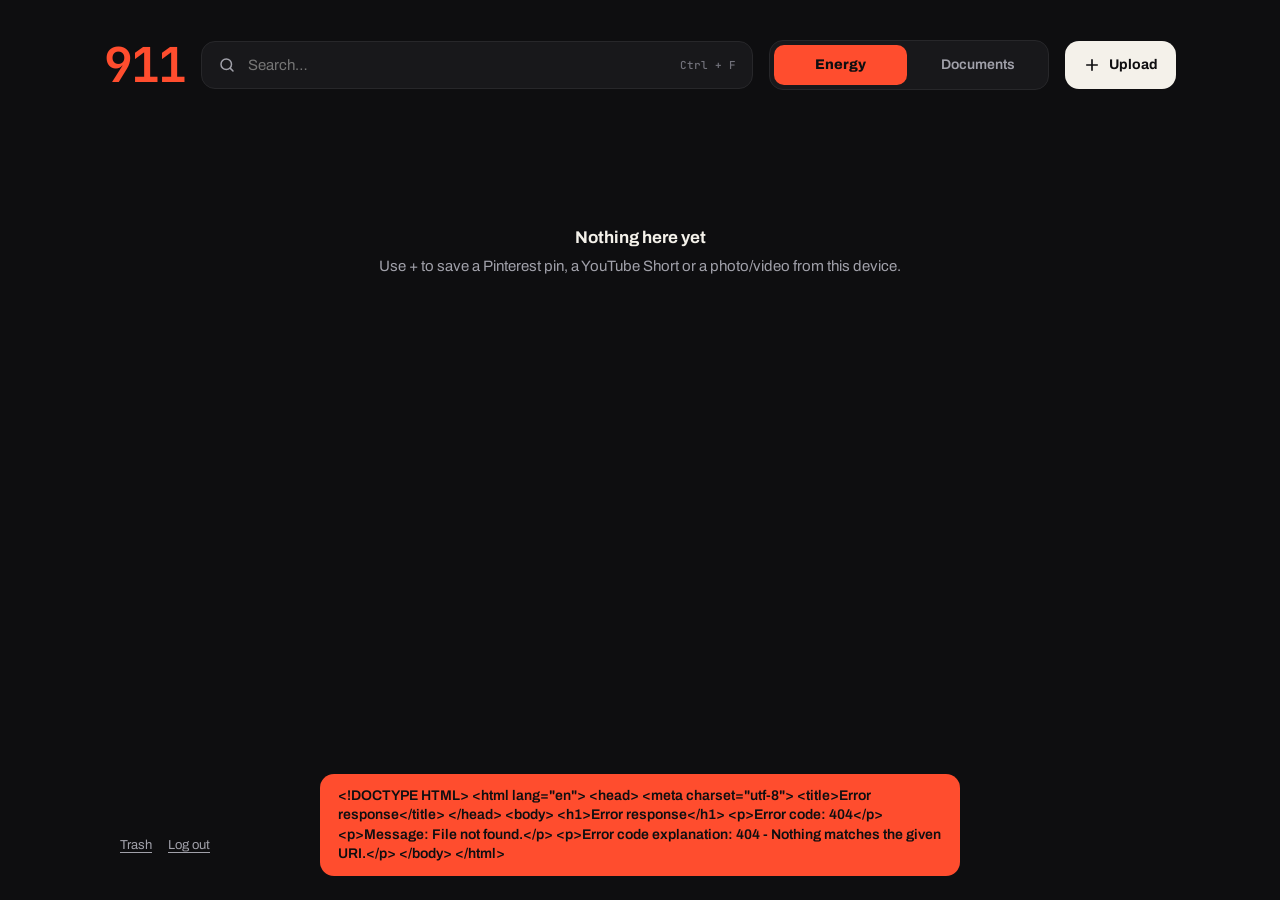
==== commit e9e7a787: "911: design Energy & Documents, salvar por link e editor de PDF - interface nova seguindo o canvas d" ====
--- a/static/index.html
+++ b/static/index.html
@@ -1,835 +1,78 @@
 <!doctype html>
-<html lang="pt-br">
+<html lang="en">
 <head>
 <meta charset="utf-8">
-<meta name="viewport" content="width=device-width, initial-scale=1">
+<meta name="viewport" content="width=device-width, initial-scale=1, viewport-fit=cover">
 <meta name="robots" content="noindex">
+<meta name="theme-color" content="#0E0E10">
 <title>911</title>
-<link rel="icon" href="data:image/svg+xml,%3Csvg xmlns='http://www.w3.org/2000/svg' viewBox='0 0 32 32'%3E%3Crect width='32' height='32' rx='7' fill='%23d5001c'/%3E%3Ctext x='16' y='22' font-family='system-ui,sans-serif' font-weight='800' font-size='15' text-anchor='middle' fill='white'%3E911%3C/text%3E%3C/svg%3E">
-<style>
-  :root {
-    color-scheme: dark;
-    --bg: #0c0c0d; --bg2: #141416; --bg3: #1c1c1f; --line: #26262a; --line2: #35353b;
-    --text: #ececee; --muted: #8b8b93; --red: #d5001c; --danger: #ff6b7a; --ok: #3dbb7f;
-  }
-  * { box-sizing: border-box; }
-  [hidden] { display: none !important; }
-  html, body { margin: 0; background: var(--bg); color: var(--text); font: 15px/1.45 system-ui, -apple-system, "Segoe UI", Roboto, sans-serif; }
-  body { min-height: 100vh; display: flex; flex-direction: column; }
-  button, input, select { font: inherit; color: inherit; }
-  .i { width: 20px; height: 20px; flex-shrink: 0; }
-
-  /* topo */
-  header { position: sticky; top: 0; z-index: 5; display: flex; align-items: center; gap: 16px; padding: 12px 24px; background: color-mix(in srgb, var(--bg) 85%, transparent); backdrop-filter: blur(12px); border-bottom: 1px solid var(--line); }
-  .brand { display: flex; align-items: center; gap: 10px; font-size: 22px; font-weight: 800; letter-spacing: .12em; color: var(--text); text-decoration: none; }
-  .brand::before { content: ""; width: 4px; height: 20px; border-radius: 2px; background: var(--red); }
-  .search { flex: 1; max-width: 560px; display: flex; align-items: center; gap: 8px; height: 40px; padding: 0 12px; background: var(--bg2); border: 1px solid var(--line); border-radius: 10px; color: var(--muted); }
-  .search:focus-within { border-color: var(--line2); }
-  .search input { flex: 1; min-width: 0; background: none; border: 0; outline: none; }
-  .search input::-webkit-search-cancel-button { display: none; }
-  kbd { font: 12px ui-monospace, monospace; padding: 1px 6px; border: 1px solid var(--line2); border-radius: 5px; }
-  .actions { margin-left: auto; display: flex; align-items: center; gap: 8px; }
-  .actions form { display: contents; }
-  .btn { display: inline-flex; align-items: center; justify-content: center; gap: 8px; height: 40px; padding: 0 14px; border-radius: 10px; border: 1px solid var(--line); background: var(--bg2); color: var(--text); cursor: pointer; white-space: nowrap; text-decoration: none; }
-  .btn:hover { background: var(--bg3); border-color: var(--line2); }
-  .btn.primary { background: var(--red); border-color: var(--red); color: #fff; font-weight: 600; }
-  .btn.primary:hover { filter: brightness(1.12); }
-  .btn.danger { background: #a30016; border-color: #a30016; color: #fff; font-weight: 600; }
-  .btn.icon { width: 40px; padding: 0; }
-  .btn.small { height: 34px; padding: 0 12px; font-size: 14px; }
-  .btn.on { border-color: var(--red); }
-
-  .bar { display: flex; align-items: center; gap: 12px; padding: 20px 24px 10px; }
-  #crumbs { flex: 1; min-width: 0; display: flex; flex-wrap: wrap; align-items: center; gap: 2px; font-size: 20px; font-weight: 650; }
-  #crumbs a, #crumbs .cur { padding: 2px 6px; border-radius: 6px; color: var(--muted); text-decoration: none; }
-  #crumbs a:hover { color: var(--text); background: var(--bg2); }
-  #crumbs a:last-of-type, #crumbs .cur { color: var(--text); }
-  #crumbs .sep { color: var(--line2); }
-  #crumbs .over { outline: 2px solid var(--red); }
-  #crumbs .count { margin-left: 8px; color: var(--muted); font-size: 14px; font-weight: 400; }
-  #crumbs .push { margin-left: auto; }
-  select { height: 34px; padding: 0 8px; background: var(--bg2); color: var(--muted); border: 1px solid var(--line); border-radius: 8px; font-size: 14px; }
-
-  /* grade de arquivos */
-  main { flex: 1; padding: 6px 24px 24px; }
-  .grid { display: grid; grid-template-columns: repeat(auto-fill, minmax(170px, 1fr)); gap: 14px; }
-  .card { position: relative; background: var(--bg2); border: 1px solid var(--line); border-radius: 12px; overflow: hidden; cursor: pointer; outline: none; transition: border-color .15s; }
-  .card:hover, .card:focus-visible { border-color: var(--line2); }
-  .card.over { border-color: var(--red); box-shadow: inset 0 0 0 1px var(--red); }
-  .thumb { position: relative; aspect-ratio: 4 / 3; display: grid; place-items: center; overflow: hidden; color: var(--k); background: color-mix(in srgb, var(--k) 12%, var(--bg3)); }
-  .thumb img, .thumb video { position: absolute; inset: 0; width: 100%; height: 100%; object-fit: cover; }
-  .thumb.has .label { visibility: hidden; }
-  .thumb > .i { width: 56px; height: 56px; }
-  .label { padding: 5px 10px; border: 1.5px solid currentColor; border-radius: 6px; font-size: 14px; font-weight: 800; letter-spacing: .08em; }
-  .play { position: absolute; left: 8px; bottom: 8px; display: grid; place-items: center; width: 28px; height: 28px; border-radius: 50%; background: rgba(0, 0, 0, .6); color: #fff; }
-  .play .i { width: 14px; height: 14px; }
-  .info { padding: 10px 12px 12px; }
-  .name { font-size: 14px; font-weight: 550; white-space: nowrap; overflow: hidden; text-overflow: ellipsis; }
-  .meta { font-size: 12.5px; color: var(--muted); white-space: nowrap; overflow: hidden; text-overflow: ellipsis; }
-  .more { position: absolute; top: 8px; right: 8px; display: grid; place-items: center; width: 30px; height: 30px; border: 0; border-radius: 8px; background: rgba(0, 0, 0, .55); backdrop-filter: blur(6px); color: #fff; cursor: pointer; opacity: 0; }
-  .card:hover .more, .card:focus-within .more { opacity: 1; }
-  @media (hover: none) { .more { opacity: 1; } }
-
-  .k-dir { --k: #d9a84e; } .k-pdf { --k: #f2555a; } .k-doc { --k: #4c9aff; } .k-sheet { --k: #3dbb7f; }
-  .k-slide { --k: #ff8a3d; } .k-zip { --k: #b8977e; } .k-text { --k: #a1a1aa; } .k-audio { --k: #b07cff; }
-  .k-video { --k: #ff5fa2; } .k-image { --k: #2ec4b6; } .k-other { --k: #8b8b93; }
-
-  /* lixeira */
-  .rows { display: grid; gap: 8px; }
-  .row { display: flex; align-items: center; gap: 12px; padding: 10px 12px; background: var(--bg2); border: 1px solid var(--line); border-radius: 10px; }
-  .tile { display: grid; place-items: center; width: 40px; height: 40px; flex-shrink: 0; border-radius: 8px; color: var(--k); background: color-mix(in srgb, var(--k) 14%, var(--bg3)); font-size: 10px; font-weight: 800; }
-  .row .txt { flex: 1; min-width: 0; }
-
-  .empty { padding: 80px 16px; text-align: center; color: var(--muted); }
-  .empty .i { width: 44px; height: 44px; }
-  .empty b { display: block; margin: 12px 0 4px; color: var(--text); font-size: 17px; }
-  #stats { padding: 0 24px 20px; color: var(--muted); font-size: 13px; }
-
-  /* arrastar arquivos pra dentro */
-  #drop { position: fixed; inset: 8px; z-index: 20; display: none; place-items: end center; padding-bottom: 32px; pointer-events: none; border: 2px dashed var(--red); border-radius: 16px; background: color-mix(in srgb, var(--red) 6%, transparent); }
-  #drop.on { display: grid; }
-  #drop div { padding: 12px 18px; border-radius: 999px; background: var(--red); color: #fff; font-weight: 600; box-shadow: 0 10px 30px rgba(0, 0, 0, .5); }
-
-  /* envios */
-  #uploads { position: fixed; right: 16px; bottom: 16px; z-index: 15; width: 360px; max-width: calc(100vw - 32px); overflow: hidden; background: var(--bg2); border: 1px solid var(--line2); border-radius: 14px; box-shadow: 0 20px 50px rgba(0, 0, 0, .5); }
-  .uhead { display: flex; align-items: center; gap: 8px; padding: 12px 14px; font-size: 14px; font-weight: 600; }
-  .uhead span { flex: 1; }
-  .uhead button, .uitem button { border: 0; background: none; color: var(--muted); cursor: pointer; padding: 2px; display: grid; }
-  .uhead button:hover, .uitem button:hover { color: var(--text); }
-  .ubar { height: 3px; background: var(--line); }
-  .ubar i { display: block; height: 100%; background: var(--red); transition: width .2s; }
-  .ulist { max-height: 240px; overflow: auto; padding: 6px 0; }
-  .uitem { display: flex; align-items: center; gap: 10px; padding: 5px 14px; font-size: 13px; }
-  .uitem .n { flex: 1; min-width: 0; white-space: nowrap; overflow: hidden; text-overflow: ellipsis; }
-  .uitem .s { color: var(--muted); font-variant-numeric: tabular-nums; }
-  .uitem.ok .s { color: var(--ok); }
-  .uitem.err .s { color: var(--danger); }
-  .uitem .i { width: 16px; height: 16px; }
-  .umore { padding: 4px 14px 8px; color: var(--muted); font-size: 12px; }
-  #uploads.min .ulist, #uploads.min .umore { display: none; }
-
-  /* visualizador */
-  #viewer { position: fixed; inset: 0; z-index: 30; display: flex; flex-direction: column; background: #060607; }
-  .vbar { display: flex; align-items: center; gap: 8px; padding: 10px 16px; border-bottom: 1px solid var(--line); }
-  .vtitle { flex: 1; min-width: 0; }
-  #vname { font-weight: 600; white-space: nowrap; overflow: hidden; text-overflow: ellipsis; }
-  #vmeta { color: var(--muted); font-size: 13px; }
-  .vstage { position: relative; flex: 1; min-height: 0; display: flex; }
-  #vbody { flex: 1; min-width: 0; display: flex; align-items: center; justify-content: center; padding: 16px 76px; }
-  #vbody img, #vbody video { max-width: 100%; max-height: 100%; object-fit: contain; border-radius: 6px; }
-  #vbody iframe { width: 100%; height: 100%; border: 0; border-radius: 8px; background: #fff; }
-  #vbody pre { width: 100%; height: 100%; margin: 0; padding: 16px 20px; overflow: auto; background: var(--bg2); border: 1px solid var(--line); border-radius: 10px; font: 13.5px/1.6 ui-monospace, monospace; white-space: pre-wrap; word-break: break-word; }
-  #vbody audio { width: min(560px, 100%); }
-  .fallback { text-align: center; color: var(--muted); }
-  .fallback .tile { width: 120px; height: 120px; margin: 0 auto 16px; border-radius: 20px; font-size: 22px; }
-  .fallback p { margin: 0 0 16px; }
-  .nav { position: absolute; top: 50%; z-index: 1; display: grid; place-items: center; width: 44px; height: 44px; transform: translateY(-50%); border: 1px solid var(--line2); border-radius: 50%; background: rgba(20, 20, 22, .85); cursor: pointer; }
-  .nav:hover { border-color: var(--muted); }
-  .nav:disabled { display: none; }
-  .prev { left: 16px; } .next { right: 16px; }
-
-  /* menu, diálogo, aviso */
-  #menu { position: fixed; z-index: 40; min-width: 190px; padding: 6px; background: var(--bg3); border: 1px solid var(--line2); border-radius: 12px; box-shadow: 0 16px 40px rgba(0, 0, 0, .5); }
-  #menu button { display: flex; align-items: center; gap: 10px; width: 100%; padding: 9px 10px; border: 0; border-radius: 8px; background: none; font-size: 14px; text-align: left; cursor: pointer; }
-  #menu button:hover, #menu button:focus-visible { background: var(--line); outline: none; }
-  #menu .danger { color: var(--danger); }
-  #menu .i { width: 18px; height: 18px; color: var(--muted); }
-  #menu .danger .i { color: inherit; }
-  #menu hr { margin: 6px 4px; border: 0; border-top: 1px solid var(--line2); }
-  dialog { width: min(420px, calc(100vw - 32px)); padding: 22px; background: var(--bg2); color: var(--text); border: 1px solid var(--line2); border-radius: 16px; box-shadow: 0 30px 60px rgba(0, 0, 0, .6); }
-  dialog::backdrop { background: rgba(0, 0, 0, .6); }
-  dialog h3 { margin: 0 0 6px; font-size: 17px; }
-  dialog p { margin: 0 0 14px; color: var(--muted); font-size: 14px; overflow-wrap: anywhere; }
-  dialog input { width: 100%; height: 42px; padding: 0 12px; background: var(--bg); border: 1px solid var(--line2); border-radius: 10px; outline: none; }
-  dialog input:focus { border-color: var(--red); }
-  .drow { display: flex; justify-content: flex-end; gap: 8px; margin-top: 18px; }
-  #toast { position: fixed; left: 50%; bottom: 24px; z-index: 50; display: flex; align-items: center; gap: 14px; max-width: calc(100vw - 32px); padding: 10px 18px; border-radius: 999px; background: var(--text); color: var(--bg); font-size: 14px; font-weight: 500; opacity: 0; pointer-events: none; transform: translate(-50%, 16px); transition: opacity .2s, transform .2s; }
-  #toast.show { opacity: 1; pointer-events: auto; transform: translate(-50%, 0); }
-  #toast.err { background: var(--danger); }
-  #toast button { padding: 0; border: 0; background: none; color: var(--red); font-weight: 700; cursor: pointer; }
-
-  @media (max-width: 640px) {
-    header { flex-wrap: wrap; gap: 10px; padding: 10px 16px; }
-    .search { order: 3; flex-basis: 100%; max-width: none; }
-    .search kbd { display: none; }
-    .actions .btn span { display: none; }
-    .actions .btn { width: 40px; padding: 0; }
-    .bar { padding: 14px 16px 8px; }
-    #crumbs { font-size: 17px; }
-    main { padding: 4px 16px 16px; }
-    .grid { grid-template-columns: repeat(2, minmax(0, 1fr)); gap: 10px; }
-    #stats { padding: 0 16px 16px; }
-    .vbar { padding: 8px 12px; }
-    #vmeta, .vbar .btn span { display: none; }
-    .vbar .btn { width: 40px; padding: 0; }
-    #vbody { padding: 8px; }
-    .nav { top: auto; bottom: 16px; transform: none; }
-  }
-</style>
+<link rel="icon" href="data:image/svg+xml,%3Csvg xmlns='http://www.w3.org/2000/svg' viewBox='0 0 32 32'%3E%3Crect width='32' height='32' rx='8' fill='%230E0E10'/%3E%3Ctext x='16' y='21' font-family='monospace' font-weight='700' font-size='13' text-anchor='middle' fill='%23FF4D2E'%3E911%3C/text%3E%3C/svg%3E">
+<link rel="preload" href="/static/fonts/Archivo.woff2" as="font" type="font/woff2" crossorigin>
+<link rel="preload" href="/static/fonts/JetBrainsMono.woff2" as="font" type="font/woff2" crossorigin>
+<link rel="stylesheet" href="/static/app.css">
+<script type="module" src="/static/app.js"></script>
 </head>
 <body>
-<header>
-  <a class="brand" href="#/">911</a>
-  <label class="search"><span id="iSearch"></span><input id="q" type="search" placeholder="Buscar em tudo" autocomplete="off"><kbd>/</kbd></label>
-  <div class="actions">
-    <button id="mkdir" class="btn"></button>
-    <button id="send" class="btn primary"></button>
-    <button id="trashBtn" class="btn icon" title="Lixeira" aria-label="Lixeira"></button>
-    <form method="post" action="/logout"><button id="out" class="btn icon" title="Sair" aria-label="Sair"></button></form>
+<div class="wrap">
+  <header class="top">
+    <a class="logo" href="#energy">911</a>
+    <label class="search">
+      <svg width="18" height="18" viewBox="0 0 24 24" fill="none" stroke="currentColor" stroke-width="2" stroke-linecap="round" aria-hidden="true"><circle cx="11" cy="11" r="7"></circle><path d="M20 20l-3.5-3.5"></path></svg>
+      <span class="sr">Search</span>
+      <input id="q" type="search" placeholder="Search…" autocomplete="off" spellcheck="false">
+      <kbd id="kbd">Ctrl + F</kbd>
+    </label>
+    <div class="seg" role="tablist" aria-label="Section">
+      <button role="tab" data-tab="energy" aria-selected="true">Energy</button>
+      <button role="tab" data-tab="docs" aria-selected="false">Documents</button>
+    </div>
+    <button class="up" id="up" aria-label="Upload"><svg width="18" height="18" viewBox="0 0 24 24" fill="none" stroke="currentColor" stroke-width="2.2" stroke-linecap="round" aria-hidden="true"><path d="M12 5v14M5 12h14"></path></svg><span>Upload</span></button>
+  </header>
+  <div id="jobs"></div>
+  <main id="list"></main>
+  <footer class="foot">
+    <span id="stats"></span>
+    <button id="trashBtn" class="link">Trash</button>
+    <form method="post" action="/logout"><button class="link">Log out</button></form>
+  </footer>
+</div>
+
+<div id="sheet" class="sheet" hidden>
+  <div class="scrim" data-close></div>
+  <div class="panel" role="dialog" aria-modal="true" aria-labelledby="sheetTitle">
+    <div class="grip"></div>
+    <div class="phead"><h2 id="sheetTitle"></h2><button class="x" data-close aria-label="Close"></button></div>
+    <div id="sheetBody"></div>
   </div>
-</header>
-<div class="bar">
-  <nav id="crumbs"></nav>
-  <select id="sort" aria-label="Ordenar">
-    <option value="name">Nome</option>
-    <option value="date">Mais recentes</option>
-    <option value="size">Maiores</option>
-  </select>
 </div>
-<main id="list"></main>
-<footer id="stats"></footer>
 
-<input type="file" id="pick" multiple hidden>
-<input type="file" id="pickDir" webkitdirectory hidden>
-<div id="drop"><div>Solte para enviar em <b id="dropTo"></b></div></div>
-<div id="uploads" hidden></div>
 <div id="viewer" hidden>
   <div class="vbar">
+    <button class="ib" id="vclose" aria-label="Back"></button>
     <div class="vtitle"><div id="vname"></div><div id="vmeta"></div></div>
-    <a id="vopen" class="btn" target="_blank" title="Abrir em outra aba"></a>
-    <a id="vdl" class="btn" title="Baixar"></a>
-    <button id="vclose" class="btn icon" title="Fechar (Esc)" aria-label="Fechar"></button>
+    <a class="ib" id="vdl" aria-label="Download" title="Download"></a>
+    <button class="ib" id="vren" aria-label="Rename" title="Rename"></button>
+    <button class="ib" id="vdel" aria-label="Delete" title="Delete"></button>
   </div>
+  <div id="tools" hidden></div>
   <div class="vstage">
-    <button class="nav prev" id="vprev" aria-label="Anterior"></button>
+    <button class="nav prev" id="vprev" aria-label="Previous"></button>
     <div id="vbody"></div>
-    <button class="nav next" id="vnext" aria-label="Próximo"></button>
+    <button class="nav next" id="vnext" aria-label="Next"></button>
   </div>
 </div>
-<div id="menu" hidden></div>
+
 <dialog id="dlg">
   <form method="dialog">
     <h3 id="dTitle"></h3>
     <p id="dText"></p>
-    <input id="dInput" autocomplete="off" spellcheck="false">
-    <div class="drow"><button class="btn small" value="">Cancelar</button><button class="btn small primary" id="dOk" value="ok"></button></div>
+    <label class="field" id="dField"><span class="sr">Name</span><input id="dInput" autocomplete="off" spellcheck="false"></label>
+    <div class="drow"><button class="ghost" value="">Cancel</button><button class="go" id="dOk" value="ok"></button></div>
   </form>
 </dialog>
-<div id="toast"></div>
-
-<script type="module">
-const $ = s => document.querySelector(s)
-const $$ = s => [...document.querySelectorAll(s)]
-const esc = s => String(s).replace(/[&<>"']/g, c => `&#${c.charCodeAt(0)};`)
-const enc = p => p.split("/").map(encodeURIComponent).join("/")
-const join = (...a) => a.filter(Boolean).join("/")
-const parent = p => p.split("/").slice(0, -1).join("/")
-const base = p => p.split("/").pop()
-
-// ---------- ícones ----------
-const svg = d => `<svg class="i" viewBox="0 0 24 24" fill="none" stroke="currentColor" stroke-width="1.8" stroke-linecap="round" stroke-linejoin="round" aria-hidden="true">${d}</svg>`
-const I = {
-  search: svg('<circle cx="11" cy="11" r="7"/><path d="m20 20-3.5-3.5"/>'),
-  upload: svg('<path d="M12 15V4m0 0L7.5 8.5M12 4l4.5 4.5"/><path d="M4 15v3a2 2 0 0 0 2 2h12a2 2 0 0 0 2-2v-3"/>'),
-  folderPlus: svg('<path d="M3 7a2 2 0 0 1 2-2h4l2 2h8a2 2 0 0 1 2 2v8a2 2 0 0 1-2 2H5a2 2 0 0 1-2-2z"/><path d="M12 10v6m-3-3h6"/>'),
-  folder: svg('<path d="M3 7a2 2 0 0 1 2-2h4l2 2h8a2 2 0 0 1 2 2v8a2 2 0 0 1-2 2H5a2 2 0 0 1-2-2z" fill="currentColor" fill-opacity=".18"/>'),
-  file: svg('<path d="M14 3H7a2 2 0 0 0-2 2v14a2 2 0 0 0 2 2h10a2 2 0 0 0 2-2V8z"/><path d="M14 3v5h5"/>'),
-  trash: svg('<path d="M4 7h16M10 11v6m4-6v6M6 7l1 12a2 2 0 0 0 2 2h6a2 2 0 0 0 2-2l1-12M9 7V4h6v3"/>'),
-  logout: svg('<path d="M15 4h3a2 2 0 0 1 2 2v12a2 2 0 0 1-2 2h-3M10 17l5-5-5-5M15 12H4"/>'),
-  more: svg('<circle cx="5" cy="12" r="1.2" fill="currentColor"/><circle cx="12" cy="12" r="1.2" fill="currentColor"/><circle cx="19" cy="12" r="1.2" fill="currentColor"/>'),
-  download: svg('<path d="M12 4v11m0 0-4.5-4.5M12 15l4.5-4.5"/><path d="M4 17v1a2 2 0 0 0 2 2h12a2 2 0 0 0 2-2v-1"/>'),
-  close: svg('<path d="M6 6l12 12M18 6 6 18"/>'),
-  left: svg('<path d="m15 5-7 7 7 7"/>'),
-  right: svg('<path d="m9 5 7 7-7 7"/>'),
-  down: svg('<path d="m5 9 7 7 7-7"/>'),
-  up: svg('<path d="m5 15 7-7 7 7"/>'),
-  external: svg('<path d="M14 4h6v6M20 4l-9 9M18 14v4a2 2 0 0 1-2 2H6a2 2 0 0 1-2-2V8a2 2 0 0 1 2-2h4"/>'),
-  restore: svg('<path d="M4 12a8 8 0 1 0 2.5-5.8M4 4v5h5"/>'),
-  play: svg('<path d="M8 5.5v13l11-6.5z" fill="currentColor"/>'),
-  pencil: svg('<path d="M4 20h4L19 9l-4-4L4 16zM13.5 6.5l4 4"/>'),
-  move: svg('<path d="M3 7a2 2 0 0 1 2-2h4l2 2h8a2 2 0 0 1 2 2v8a2 2 0 0 1-2 2H5a2 2 0 0 1-2-2z"/><path d="M9 13h6m-2-2 2 2-2 2"/>'),
-  open: svg('<path d="M2 12s3.5-7 10-7 10 7 10 7-3.5 7-10 7S2 12 2 12z"/><circle cx="12" cy="12" r="3"/>'),
-}
-$("#iSearch").outerHTML = I.search
-$("#mkdir").innerHTML = I.folderPlus + "<span>Nova pasta</span>"
-$("#send").innerHTML = I.upload + "<span>Enviar</span>"
-$("#trashBtn").innerHTML = I.trash
-$("#out").innerHTML = I.logout
-$("#vopen").innerHTML = I.external + "<span>Abrir</span>"
-$("#vdl").innerHTML = I.download + "<span>Baixar</span>"
-$("#vclose").innerHTML = I.close
-$("#vprev").innerHTML = I.left
-$("#vnext").innerHTML = I.right
-
-// ---------- tipos ----------
-const KINDS = {
-  image: "jpg jpeg png gif webp avif bmp svg heic",
-  video: "mp4 webm mov m4v mkv ogv",
-  audio: "mp3 wav ogg m4a flac aac opus",
-  pdf: "pdf",
-  doc: "doc docx odt rtf pages",
-  sheet: "xls xlsx ods csv numbers",
-  slide: "ppt pptx odp key",
-  text: "txt md json log xml yml yaml ini conf html htm css js py sh",
-  zip: "zip rar 7z tar gz tgz bz2 xz",
-}
-const KIND = {}
-for (const k in KINDS) for (const x of KINDS[k].split(" ")) KIND[x] = k
-const ext = n => n.includes(".") ? n.split(".").pop().toLowerCase() : ""
-const kind = e => e.dir ? "dir" : KIND[ext(e.name)] || "other"
-const label = e => esc(ext(e.name).slice(0, 4).toUpperCase() || "ARQ")
-const raw = e => "/raw/" + enc(e.path)
-
-const fmtSize = n => {
-  let i = 0
-  while (n >= 1024 && i < 4) { n /= 1024; i++ }
-  return n.toLocaleString("pt-BR", { maximumFractionDigits: i ? 1 : 0 }) + " " + ["B", "KB", "MB", "GB", "TB"][i]
-}
-const fmtDate = t => new Date(t * 1000).toLocaleDateString("pt-BR")
-
-// ---------- api ----------
-async function api(url, opt) {
-  const r = await fetch(url, opt)
-  if (r.status == 401) { location = "/login"; throw new Error("login") }
-  if (!r.ok) {
-    let msg = await r.text()
-    try { msg = JSON.parse(msg).detail } catch {}
-    toast(msg || "erro " + r.status, { err: true })
-    throw new Error(msg)
-  }
-  return r
-}
-const get = url => api(url).then(r => r.json())
-const post = (url, body) => api(url, { method: "POST", headers: { "content-type": "application/json" }, body: JSON.stringify(body) }).then(r => r.json())
-
-// ---------- estado ----------
-let cwd = ""          // pasta aberta ("" = início)
-let mode = "dir"      // "dir" | "search" | "trash"
-let items = []        // o que está na tela
-let sort = "name"
-try { sort = localStorage.getItem("911.sort") || "name" } catch {}
-$("#sort").value = sort
-
-const SORT = {
-  name: (a, b) => a.name.localeCompare(b.name, "pt-BR", { numeric: true, sensitivity: "base" }),
-  date: (a, b) => b.mtime - a.mtime,
-  size: (a, b) => (b.size ?? 0) - (a.size ?? 0),
-}
-const sorted = () => [...items].sort((a, b) => (b.dir - a.dir) || SORT[sort](a, b) || SORT.name(a, b))
-
-function route() {
-  const h = decodeURIComponent(location.hash.slice(1))
-  $("#q").value = ""
-  closeViewer()
-  if (h == "lixeira") return showTrash()
-  cwd = h.replace(/^\/+|\/+$/g, "")
-  load()
-}
-
-async function load() {
-  try {
-    items = await get("/api/list?path=" + encodeURIComponent(cwd))
-  } catch {
-    if (cwd) location.hash = "#/"
-    return
-  }
-  mode = "dir"
-  render()
-}
-
-async function search() {
-  const q = $("#q").value.trim()
-  if (!q) return mode == "search" ? load() : null
-  items = await get("/api/search?q=" + encodeURIComponent(q))
-  mode = "search"
-  render()
-}
-
-const refresh = () => mode == "trash" ? showTrash() : mode == "search" ? search() : load()
-
-async function loadStats() {
-  const s = await get("/api/stats")
-  $("#stats").textContent = `${fmtSize(s.used)} em ${s.files.toLocaleString("pt-BR")} ${s.files == 1 ? "arquivo" : "arquivos"} · ${fmtSize(s.free)} livres no disco`
-    + (s.trash ? ` · ${fmtSize(s.trash)} na lixeira` : "")
-}
-
-// ---------- tela ----------
-const io = new IntersectionObserver(list => {
-  for (const x of list) if (x.isIntersecting) {
-    const v = x.target
-    io.unobserve(v)
-    v.onloadeddata = () => v.parentNode.classList.add("has")
-    v.onerror = () => v.remove()
-    v.preload = "metadata"
-    v.src = v.dataset.src
-  }
-}, { rootMargin: "300px" })
-
-function crumbs() {
-  if (mode == "search") return `<span class="cur">Busca</span><span class="count">${items.length}${items.length == 300 ? "+" : ""} ${items.length == 1 ? "resultado" : "resultados"}</span>`
-  const parts = cwd ? cwd.split("/") : []
-  let html = `<a href="#/" data-drop="">Início</a>`
-  parts.forEach((p, i) => {
-    const path = parts.slice(0, i + 1).join("/")
-    html += `<span class="sep">/</span><a href="#/${enc(path)}" data-drop="${esc(path)}">${esc(p)}</a>`
-  })
-  return html
-}
-
-function thumb(e, k) {
-  if (k == "dir") return I.folder
-  const tag = `<span class="label">${label(e)}</span>`
-  const v = `?v=${e.mtime}-${e.size}`
-  const loaded = `onload="this.parentNode.classList.add('has')" onerror="this.remove()"`
-  if (k == "image") return tag + `<img loading="lazy" draggable="false" alt="" src="${ext(e.name) == "svg" ? raw(e) : "/thumb/" + enc(e.path) + v}" ${loaded}>`
-  if (k == "video") return tag + `<video muted playsinline preload="none" data-src="${raw(e)}#t=0.5"></video><span class="play">${I.play}</span>`
-  return tag
-}
-
-function card(e, i) {
-  const k = kind(e)
-  const meta = e.dir ? `${e.n} ${e.n == 1 ? "item" : "itens"}` : `${fmtSize(e.size)} · ${fmtDate(e.mtime)}`
-  const where = mode == "search" ? `<div class="meta">em ${esc(parent(e.path) || "Início")}</div>` : ""
-  return `<div class="card k-${k}" data-i="${i}" draggable="true" tabindex="0" ${e.dir ? `data-drop="${esc(e.path)}"` : ""}>
-    <div class="thumb">${thumb(e, k)}</div>
-    <div class="info"><div class="name" title="${esc(e.name)}">${esc(e.name)}</div><div class="meta">${meta}</div>${where}</div>
-    <button class="more" aria-label="Ações">${I.more}</button>
-  </div>`
-}
-
-function render() {
-  io.disconnect()
-  items = sorted()
-  $("#crumbs").innerHTML = crumbs()
-  $("#trashBtn").classList.toggle("on", mode == "trash")
-  $("#sort").hidden = false
-  document.title = (mode == "search" ? "Busca" : cwd ? base(cwd) : "Início") + " · 911"
-  if (!items.length) {
-    $("#list").innerHTML = mode == "search"
-      ? `<div class="empty">${I.search}<b>Nada encontrado</b>Nenhum nome tem “${esc($("#q").value.trim())}”.</div>`
-      : `<div class="empty">${I.upload}<b>Pasta vazia</b>Arraste arquivos para cá ou use Enviar.</div>`
-    return
-  }
-  $("#list").innerHTML = `<div class="grid">${items.map(card).join("")}</div>`
-  $$("video[data-src]").forEach(v => io.observe(v))
-}
-
-async function showTrash() {
-  const t = await get("/api/trash")
-  mode = "trash"
-  items = []
-  document.title = "Lixeira · 911"
-  $("#trashBtn").classList.add("on")
-  $("#sort").hidden = true
-  $("#crumbs").innerHTML = `<a href="#/">Início</a><span class="sep">/</span><span class="cur">Lixeira</span>`
-    + (t.length ? `<button class="btn small push" id="empty">${I.trash}Esvaziar lixeira</button>` : "")
-  if (!t.length) {
-    $("#list").innerHTML = `<div class="empty">${I.trash}<b>A lixeira está vazia</b>O que você apagar fica aqui até esvaziar.</div>`
-    return
-  }
-  $("#list").innerHTML = `<div class="rows">${t.map(x => {
-    const e = { name: base(x.path), dir: x.dir }
-    return `<div class="row k-${kind(e)}">
-      <div class="tile">${x.dir ? I.folder : label(e)}</div>
-      <div class="txt"><div class="name">${esc(e.name)}</div>
-        <div class="meta">de ${esc(parent(x.path) || "Início")} · ${fmtSize(x.size)} · apagado em ${fmtDate(x.when)}</div></div>
-      <button class="btn small" data-restore="${x.id}">${I.restore}<span>Restaurar</span></button>
-      <button class="btn small icon" data-purge="${x.id}" title="Apagar de vez" aria-label="Apagar de vez">${I.close}</button>
-    </div>`
-  }).join("")}</div>`
-  $("#empty").onclick = async () => {
-    if (!await confirmBox("Esvaziar a lixeira?", `${t.length} ${t.length == 1 ? "item será apagado" : "itens serão apagados"} para sempre.`, "Esvaziar")) return
-    await post("/api/trash", { action: "empty" })
-    showTrash(); loadStats()
-  }
-}
-
-// ---------- ações ----------
-async function move(e, to) {
-  if (to == e.path) return
-  await post("/api/fs", { action: "mv", path: e.path, to })
-  toast(`Movido para ${parent(to) || "Início"}`)
-  refresh()
-}
-
-async function rename(e) {
-  const name = await ask("Renomear", "", e.name, "Renomear")
-  if (!name || name == e.name) return
-  if (name.includes("/")) return toast("O nome não pode ter /", { err: true })
-  await post("/api/fs", { action: "mv", path: e.path, to: join(parent(e.path), name) })
-  refresh()
-}
-
-async function moveTo(e) {
-  const to = await ask("Mover para…", "Pasta de destino (vazio = Início). Pastas que não existem são criadas.", parent(e.path), "Mover")
-  if (to == null) return
-  await move(e, join(to.replace(/^\/+|\/+$/g, ""), e.name))
-}
-
-async function remove(e) {
-  if (!await confirmBox("Mover para a lixeira?", e.name, "Apagar")) return
-  const { id } = await post("/api/fs", { action: "rm", path: e.path })
-  toast(`“${e.name}” foi para a lixeira`, { action: "Desfazer", run: async () => {
-    await post("/api/trash", { action: "restore", id })
-    refresh(); loadStats()
-  } })
-  refresh(); loadStats()
-}
-
-function open(e) {
-  if (e.dir) location.hash = "#/" + enc(e.path)
-  else viewer(e)
-}
-
-const download = e => { const a = document.createElement("a"); a.href = raw(e) + "?dl=1"; a.click() }
-
-function actions(e) {
-  return [
-    [I.open, "Abrir", () => open(e)],
-    ...e.dir ? [] : [[I.download, "Baixar", () => download(e)]],
-    [I.pencil, "Renomear", () => rename(e)],
-    [I.move, "Mover para…", () => moveTo(e)],
-    "-",
-    [I.trash, "Apagar", () => remove(e), "danger"],
-  ]
-}
-
-$("#mkdir").onclick = async () => {
-  const name = await ask("Nova pasta", cwd ? `Dentro de ${cwd}` : "", "", "Criar")
-  if (!name) return
-  await post("/api/fs", { action: "mkdir", path: join(mode == "dir" ? cwd : "", name) })
-  if (mode == "dir") load()
-}
-
-$("#send").onclick = ev => {
-  const r = ev.currentTarget.getBoundingClientRect()
-  menu([[I.file, "Arquivos", () => $("#pick").click()], [I.folder, "Pasta inteira", () => $("#pickDir").click()]], r.right, r.bottom + 6, true)
-}
-$("#pick").onchange = ev => { enqueue([...ev.target.files].map(f => ({ file: f, rel: f.name })), target()); ev.target.value = "" }
-$("#pickDir").onchange = ev => { enqueue([...ev.target.files].map(f => ({ file: f, rel: f.webkitRelativePath || f.name })), target()); ev.target.value = "" }
-const target = () => mode == "dir" ? cwd : ""
-
-$("#trashBtn").onclick = () => location.hash = mode == "trash" ? "#/" + enc(cwd) : "#lixeira"
-$("#sort").onchange = ev => {
-  sort = ev.target.value
-  try { localStorage.setItem("911.sort", sort) } catch {}
-  render()
-}
-
-let searchTimer
-$("#q").oninput = () => { clearTimeout(searchTimer); searchTimer = setTimeout(search, 250) }
-
-// cliques na lista (cartões e lixeira)
-const itemOf = el => items[el.closest(".card")?.dataset.i]
-$("#list").addEventListener("click", async ev => {
-  const restore = ev.target.closest("[data-restore]"), purge = ev.target.closest("[data-purge]")
-  if (restore) {
-    const { path } = await post("/api/trash", { action: "restore", id: restore.dataset.restore })
-    toast(`Restaurado em ${parent(path) || "Início"}`)
-    return showTrash().then(loadStats)
-  }
-  if (purge) {
-    if (!await confirmBox("Apagar de vez?", "Não tem como desfazer.", "Apagar")) return
-    await post("/api/trash", { action: "purge", id: purge.dataset.purge })
-    return showTrash().then(loadStats)
-  }
-  const e = itemOf(ev.target)
-  if (!e) return
-  const more = ev.target.closest(".more")
-  if (more) {
-    const r = more.getBoundingClientRect()
-    return menu(actions(e), r.right, r.bottom + 6, true)
-  }
-  open(e)
-})
-$("#list").addEventListener("contextmenu", ev => {
-  const e = itemOf(ev.target)
-  if (!e) return
-  ev.preventDefault()
-  menu(actions(e), ev.clientX, ev.clientY)
-})
-$("#list").addEventListener("keydown", ev => {
-  const e = itemOf(ev.target)
-  if (!e || ev.target.closest(".more")) return
-  if (ev.key == "Enter") open(e)
-  else if (ev.key == "F2") rename(e)
-  else if (ev.key == "Delete") remove(e)
-  else return
-  ev.preventDefault()
-})
-
-// ---------- arrastar: cartão pra pasta (mover) e arquivos de fora (enviar) ----------
-let dragging = null, dropTimer
-$("#list").addEventListener("dragstart", ev => {
-  dragging = itemOf(ev.target)
-  if (!dragging) return
-  ev.dataTransfer.effectAllowed = "move"
-  ev.dataTransfer.setData("text/plain", dragging.name)
-})
-document.addEventListener("dragend", () => { dragging = null; clearOver() })
-const clearOver = () => $$(".over").forEach(x => x.classList.remove("over"))
-const dropEl = ev => ev.target.closest?.("[data-drop]")
-const canMoveInto = (e, dir) => dir != parent(e.path) && dir != e.path && !dir.startsWith(e.path + "/")
-
-document.addEventListener("dragover", ev => {
-  const el = dropEl(ev), dir = el?.dataset.drop
-  clearOver()
-  if (dragging) {
-    if (el && canMoveInto(dragging, dir)) { ev.preventDefault(); el.classList.add("over") }
-    return
-  }
-  if (!ev.dataTransfer.types.includes("Files")) return
-  ev.preventDefault()  // sem isso o navegador abre o arquivo e sai do 911
-  el?.classList.add("over")
-  $("#dropTo").textContent = (el ? dir : target()) || "Início"
-  $("#drop").classList.add("on")
-  clearTimeout(dropTimer)
-  dropTimer = setTimeout(() => { $("#drop").classList.remove("on"); clearOver() }, 150)
-})
-
-document.addEventListener("drop", ev => {
-  const el = dropEl(ev), dir = el?.dataset.drop
-  $("#drop").classList.remove("on")
-  clearOver()
-  if (dragging) {
-    ev.preventDefault()
-    if (el && canMoveInto(dragging, dir)) move(dragging, join(dir, dragging.name))
-    return
-  }
-  if (!ev.dataTransfer.types.includes("Files")) return
-  ev.preventDefault()
-  const to = el ? dir : target()
-  collect(ev.dataTransfer).then(files => enqueue(files, to))
-})
-
-// pastas arrastadas: percorre tudo mantendo a estrutura
-function collect(dt) {
-  const entries = [...dt.items].map(i => i.webkitGetAsEntry?.()).filter(Boolean)  // precisa ser síncrono, dentro do evento
-  if (!entries.length) return Promise.resolve([...dt.files].map(f => ({ file: f, rel: f.name })))
-  return Promise.all(entries.map(en => walk(en, ""))).then(a => a.flat())
-}
-async function walk(en, prefix) {
-  const rel = join(prefix, en.name)
-  if (en.isFile) return [{ file: await new Promise((ok, no) => en.file(ok, no)), rel }]
-  const reader = en.createReader(), out = []
-  for (;;) {
-    const batch = await new Promise((ok, no) => reader.readEntries(ok, no))
-    if (!batch.length) return out
-    for (const c of batch) out.push(...await walk(c, rel))
-  }
-}
-
-// ---------- fila de envio (um por vez, pra não sufocar o servidor) ----------
-const queue = []
-let busy = false, uFrame = 0, refreshTimer
-
-function enqueue(files, dir) {
-  // o servidor recusa nomes começando com "." (.DS_Store, .git...), então nem tenta
-  files = files.filter(f => !f.rel.split("/").some(s => s.startsWith(".")))
-  if (!files.length) return
-  for (const f of files) queue.push({ ...f, dir, done: 0, state: "wait" })
-  $("#uploads").classList.remove("min")
-  drawUploads()
-  pump()
-}
-
-async function pump() {
-  if (busy) return
-  busy = true
-  let u
-  while ((u = queue.find(x => x.state == "wait"))) await send(u)
-  busy = false
-  drawUploads()
-  loadStats()
-  const failed = queue.filter(x => x.state == "err").length
-  if (!failed) setTimeout(() => { if (!busy) { queue.length = 0; drawUploads() } }, 3000)
-}
-
-function send(u) {
-  return new Promise(done => {
-    const x = u.xhr = new XMLHttpRequest()
-    u.state = "up"
-    x.open("PUT", "/api/upload?path=" + encodeURIComponent(join(u.dir, u.rel)))
-    x.setRequestHeader("X-Mtime", u.file.lastModified / 1000)
-    x.upload.onprogress = ev => { u.done = ev.loaded / ev.total; drawUploads() }
-    x.onload = () => {
-      if (x.status == 401) location = "/login"
-      u.state = x.status < 300 ? "ok" : "err"
-      if (u.state == "err") try { u.msg = JSON.parse(x.responseText).detail } catch { u.msg = "erro " + x.status }
-      clearTimeout(refreshTimer)
-      if (mode == "dir") refreshTimer = setTimeout(load, 400)
-      done()
-    }
-    x.onerror = () => { u.state = "err"; u.msg = "falhou a conexão"; done() }
-    x.onabort = () => { u.state = "cancel"; done() }
-    x.send(u.file)
-  })
-}
-
-function drawUploads() {
-  if (uFrame) return
-  uFrame = requestAnimationFrame(() => {
-    uFrame = 0
-    const box = $("#uploads")
-    box.hidden = !queue.length
-    if (!queue.length) return
-    const total = queue.reduce((s, u) => s + u.file.size, 0) || 1
-    const sent = queue.reduce((s, u) => s + u.file.size * (u.state == "ok" ? 1 : u.state == "up" ? u.done : 0), 0)
-    const ok = queue.filter(u => u.state == "ok").length
-    const left = queue.filter(u => u.state == "wait" || u.state == "up").length
-    const errs = queue.filter(u => u.state == "err").length
-    const head = left ? `Enviando ${ok + 1} de ${ok + left}` : errs ? `${errs} ${errs == 1 ? "falhou" : "falharam"}` : `${ok} ${ok == 1 ? "enviado" : "enviados"}`
-    // os que importam primeiro: enviando, erros, esperando, prontos
-    const order = { up: 0, err: 1, wait: 2, ok: 3, cancel: 4 }
-    const shown = [...queue].sort((a, b) => order[a.state] - order[b.state]).slice(0, 40)
-    box.innerHTML = `<div class="uhead"><span>${head}</span>
-        <button id="uMin" title="Minimizar">${box.classList.contains("min") ? I.up : I.down}</button>
-        <button id="uX" title="${left ? "Cancelar tudo" : "Fechar"}">${I.close}</button></div>
-      <div class="ubar"><i style="width:${(sent / total * 100).toFixed(1)}%"></i></div>
-      <div class="ulist">${shown.map(u => `<div class="uitem ${u.state}" data-q="${queue.indexOf(u)}">
-        <span class="n" title="${esc(u.rel)}">${esc(u.rel)}</span>
-        <span class="s">${u.state == "up" ? Math.round(u.done * 100) + "%" : u.state == "ok" ? "✓" : u.state == "err" ? esc(u.msg) : u.state == "cancel" ? "cancelado" : fmtSize(u.file.size)}</span>
-        ${u.state == "up" || u.state == "wait" ? `<button title="Cancelar">${I.close}</button>` : ""}
-      </div>`).join("")}</div>
-      ${queue.length > shown.length ? `<div class="umore">e mais ${queue.length - shown.length}</div>` : ""}`
-  })
-}
-$("#uploads").addEventListener("click", ev => {
-  if (ev.target.closest("#uMin")) { $("#uploads").classList.toggle("min"); return drawUploads() }
-  if (ev.target.closest("#uX")) {
-    for (const u of queue) if (u.state == "wait") u.state = "cancel"
-    queue.find(u => u.state == "up")?.xhr.abort()
-    if (!busy) { queue.length = 0; drawUploads() }
-    return
-  }
-  const row = ev.target.closest("button") && ev.target.closest("[data-q]")
-  if (!row) return
-  const u = queue[row.dataset.q]
-  if (u.state == "up") u.xhr.abort()
-  else u.state = "cancel"
-  drawUploads()
-})
-addEventListener("beforeunload", ev => { if (busy) ev.preventDefault() })
-
-// ---------- visualizador ----------
-let vlist = [], vi = 0
-function viewer(e) {
-  vlist = items.filter(x => !x.dir)
-  vi = vlist.findIndex(x => x.path == e.path)
-  showFile()
-}
-function showFile() {
-  const e = vlist[vi], k = kind(e), src = raw(e), body = $("#vbody")
-  $("#vname").textContent = e.name
-  $("#vmeta").textContent = `${fmtSize(e.size)} · ${fmtDate(e.mtime)}` + (mode == "search" ? ` · em ${parent(e.path) || "Início"}` : "")
-  $("#vopen").href = src
-  $("#vdl").href = src + "?dl=1"
-  $("#vprev").disabled = vi == 0
-  $("#vnext").disabled = vi == vlist.length - 1
-  const fallback = msg => body.innerHTML = `<div class="fallback k-${k}"><div class="tile">${label(e)}</div><p>${msg}</p>
-    <a class="btn primary" href="${src}?dl=1">${I.download}Baixar</a></div>`
-  if (k == "image") body.innerHTML = `<img alt="" src="${src}">`
-  else if (k == "video") body.innerHTML = `<video controls autoplay playsinline src="${src}"></video>`
-  else if (k == "audio") body.innerHTML = `<audio controls autoplay src="${src}"></audio>`
-  else if (k == "pdf") body.innerHTML = `<iframe src="${src}" title="${esc(e.name)}"></iframe>`
-  else if (k == "text" || ext(e.name) == "csv") {
-    body.innerHTML = "<pre></pre>"
-    const limit = 512 * 1024  // texto gigante: mostra o começo
-    const show = t => { if (vlist[vi] == e) body.querySelector("pre").textContent = t }
-    if (!e.size) show("(arquivo vazio)")
-    else fetch(src, { headers: { Range: `bytes=0-${limit - 1}` } }).then(r => r.text())
-      .then(t => show(t + (e.size > limit ? "\n\n… (arquivo grande: baixe para ver tudo)" : "")))
-  }
-  else fallback("Sem pré-visualização para esse tipo.")
-  body.querySelector("img, video, audio")?.addEventListener("error", () => fallback("O navegador não conseguiu abrir esse arquivo."))
-  $("#viewer").hidden = false
-}
-function closeViewer() {
-  $("#viewer").hidden = true
-  $("#vbody").innerHTML = ""  // para vídeo/áudio
-}
-const step = d => { if (vlist[vi + d]) { vi += d; showFile() } }
-$("#vclose").onclick = closeViewer
-$("#vprev").onclick = () => step(-1)
-$("#vnext").onclick = () => step(1)
-
-// ---------- menu ----------
-function menu(acts, x, y, alignRight) {
-  const m = $("#menu")
-  m.innerHTML = acts.map((a, i) => a == "-" ? "<hr>" : `<button data-a="${i}" class="${a[3] || ""}">${a[0]}${a[1]}</button>`).join("")
-  m.hidden = false
-  const w = m.offsetWidth, h = m.offsetHeight
-  m.style.left = Math.max(8, Math.min((alignRight ? x - w : x), innerWidth - w - 8)) + "px"
-  m.style.top = Math.max(8, Math.min(y, innerHeight - h - 8)) + "px"
-  m.onclick = ev => {
-    const b = ev.target.closest("[data-a]")
-    if (!b) return
-    m.hidden = true
-    acts[b.dataset.a][2]()
-  }
-  m.querySelector("button").focus()
-}
-document.addEventListener("click", ev => {
-  if (!ev.target.closest("#menu, .more, #send")) $("#menu").hidden = true
-})
-
-// ---------- diálogo e aviso ----------
-function dialog(title, text, value, ok, danger) {
-  const d = $("#dlg"), input = $("#dInput")
-  $("#dTitle").textContent = title
-  $("#dText").textContent = text
-  $("#dText").hidden = !text
-  $("#dOk").textContent = ok
-  $("#dOk").className = "btn small " + (danger ? "danger" : "primary")
-  input.hidden = value == null
-  input.value = value ?? ""
-  d.returnValue = ""
-  d.showModal()
-  if (value != null) {
-    input.focus()
-    const dot = value.lastIndexOf(".")
-    input.setSelectionRange(0, dot > 0 ? dot : value.length)  // renomear: seleciona sem a extensão
-  } else $("#dOk").focus()
-  return new Promise(ok => d.addEventListener("close", () => ok(d.returnValue == "ok" ? input.value.trim() : null), { once: true }))
-}
-const ask = (title, text, value, ok) => dialog(title, text, value, ok)
-const confirmBox = (title, text, ok) => dialog(title, text, null, ok, true).then(v => v != null)
-$("#dInput").addEventListener("keydown", ev => { if (ev.key == "Enter") { ev.preventDefault(); $("#dlg").close("ok") } })
-
-let toastTimer
-function toast(msg, { err, action, run } = {}) {
-  const t = $("#toast")
-  t.innerHTML = `<span>${esc(msg)}</span>` + (action ? `<button>${esc(action)}</button>` : "")
-  t.className = "show" + (err ? " err" : "")
-  if (action) t.querySelector("button").onclick = () => { t.className = ""; run() }
-  clearTimeout(toastTimer)
-  toastTimer = setTimeout(() => t.className = "", action ? 6000 : 3500)
-}
-
-// ---------- teclado ----------
-addEventListener("keydown", ev => {
-  if ($("#dlg").open) return
-  const typing = ev.target.matches("input, textarea, select")
-  if (!$("#viewer").hidden) {
-    if (ev.key == "Escape") closeViewer()
-    else if (ev.target.matches("video, audio")) return
-    else if (ev.key == "ArrowLeft") step(-1)
-    else if (ev.key == "ArrowRight") step(1)
-    return
-  }
-  if (ev.key == "Escape") {
-    if (!$("#menu").hidden) $("#menu").hidden = true
-    else if ($("#q").value) { $("#q").value = ""; $("#q").blur(); search() }
-  } else if (ev.key == "/" && !typing) {
-    ev.preventDefault()
-    $("#q").focus()
-  }
-})
-
-addEventListener("hashchange", route)
-$(".brand").onclick = () => { if (location.hash == "#/") route() }  // mesmo hash não dispara hashchange
-route()
-loadStats()
-</script>
+<div id="toast" role="status"></div>
+<div id="uploads" hidden></div>
+<div id="drop"><div>Drop to add to <span id="dropTo"></span></div></div>
+<input type="file" id="pick" multiple hidden>
 </body>
 </html>
--- a/static/app.css
+++ b/static/app.css
@@ -0,0 +1,244 @@
+@font-face { font-family: Archivo; src: url(/static/fonts/Archivo.woff2) format("woff2"); font-weight: 400 800; font-display: swap; }
+@font-face { font-family: "JetBrains Mono"; src: url(/static/fonts/JetBrainsMono.woff2) format("woff2"); font-weight: 500 700; font-display: swap; }
+
+/* cores e medidas do design (canvas "911 — Energy & Documents") */
+:root {
+  color-scheme: dark;
+  --bg: #0E0E10; --s1: #18181B; --s2: #1F1F23; --media: #1C1C20; --line: #27272A; --line2: #3F3F46; --dash: #52525B;
+  --text: #F4F1EA; --muted: #A1A1AA; --dim: #71717A; --accent: #FF4D2E; --ok: #4ADE80;
+  --mono: "JetBrains Mono", ui-monospace, monospace;
+}
+* { box-sizing: border-box; }
+[hidden] { display: none !important; }
+html, body { margin: 0; background: var(--bg); color: var(--text); font: 15px/1.4 Archivo, system-ui, sans-serif; -webkit-tap-highlight-color: transparent; }
+body.noscroll { overflow: hidden; }
+button, input, select, textarea { font: inherit; color: inherit; }
+button { cursor: pointer; }
+a { color: inherit; }
+svg { flex-shrink: 0; }
+.sr { position: absolute; width: 1px; height: 1px; overflow: hidden; clip-path: inset(50%); white-space: nowrap; }
+:focus-visible { outline: 2px solid var(--accent); outline-offset: 2px; }
+
+/* ---------- topo ---------- */
+.wrap { max-width: 1120px; margin: 0 auto; min-height: 100vh; display: flex; flex-direction: column; overflow-x: clip; }
+.top { display: grid; grid-template-columns: 1fr auto; gap: 16px; padding: 28px 20px 16px; }
+.logo { grid-row: 1; font: 700 44px/0.9 var(--mono); letter-spacing: -2px; color: var(--accent); text-decoration: none; align-self: center; }
+.up { grid-row: 1; grid-column: 2; display: flex; align-items: center; justify-content: center; gap: 8px; width: 44px; height: 44px; border: 0; border-radius: 12px; background: var(--text); color: var(--bg); font-weight: 700; font-size: 14px; }
+.up span { display: none; }
+.search { grid-column: 1 / -1; display: flex; align-items: center; gap: 10px; height: 46px; padding: 0 14px; border-radius: 14px; background: var(--s1); border: 1px solid var(--line); color: var(--muted); }
+.search:focus-within { border-color: var(--line2); }
+.search input { flex: 1; min-width: 0; background: transparent; border: 0; color: var(--text); font-size: 15px; outline: none; }
+.search input::-webkit-search-cancel-button { display: none; }
+.search kbd { display: none; font: 500 11px var(--mono); color: var(--dim); }
+.seg { grid-column: 1 / -1; display: grid; grid-template-columns: repeat(2, minmax(0, 1fr)); gap: 4px; padding: 4px; border-radius: 14px; background: var(--s1); border: 1px solid var(--line); }
+.seg button { height: 40px; border: 0; border-radius: 10px; background: transparent; color: var(--muted); font-weight: 600; font-size: 14px; }
+.seg button[aria-selected="true"] { background: var(--accent); color: var(--bg); font-weight: 800; }
+
+/* ---------- Documents ---------- */
+main { flex: 1; }
+.docs { display: flex; flex-direction: column; gap: 2px; padding: 0 20px; }
+.doc { display: flex; align-items: center; gap: 12px; padding: 12px 0; border-bottom: 1px solid var(--s2); }
+.dopen { flex: 1; min-width: 0; display: flex; align-items: center; gap: 12px; padding: 0; border: 0; background: none; text-align: left; }
+.tile { position: relative; width: 40px; height: 40px; flex-shrink: 0; overflow: hidden; display: flex; align-items: center; justify-content: center; border-radius: 10px; background: var(--s2); font: 700 10px var(--mono); }
+.tile img { position: absolute; inset: 0; width: 100%; height: 100%; object-fit: cover; }
+.dname { flex: 1; min-width: 0; font: 500 14px var(--mono); white-space: nowrap; overflow: hidden; text-overflow: ellipsis; }
+.dl { width: 44px; height: 44px; flex-shrink: 0; display: flex; align-items: center; justify-content: center; border-radius: 12px; color: var(--accent); }
+.dl:hover { background: var(--s1); }
+
+/* ---------- Energy ---------- */
+.feed { display: flex; flex-direction: column; gap: 24px; padding-bottom: 24px; }
+.clip { display: flex; flex-direction: column; gap: 10px; }
+.media { position: relative; height: 440px; overflow: hidden; display: flex; align-items: center; justify-content: center; background: var(--media); cursor: pointer; }
+.media img, .media video { position: absolute; inset: 0; width: 100%; height: 100%; object-fit: cover; }
+.media.playing { cursor: default; background: #000; }
+.media.playing video { object-fit: contain; }
+.media .label { font: 700 18px var(--mono); color: var(--dim); }
+.playbtn { position: relative; width: 64px; height: 64px; border: 0; border-radius: 999px; background: var(--text); color: var(--bg); display: flex; align-items: center; justify-content: center; box-shadow: 0 6px 24px rgba(0, 0, 0, .35); }
+.media.playing .playbtn { display: none; }
+.cinfo { display: flex; align-items: center; gap: 12px; padding: 0 20px; }
+/* align-items explícito: o Chrome põe flex-start em <button> e aí o título não encolhe */
+.ctext { flex: 1; min-width: 0; display: flex; flex-direction: column; align-items: stretch; gap: 2px; padding: 0; border: 0; background: none; text-align: left; }
+.ctitle { font-size: 15px; font-weight: 600; white-space: nowrap; overflow: hidden; text-overflow: ellipsis; }
+.csrc { font-size: 12px; color: var(--muted); }
+.clip .dl { color: var(--dim); }
+
+/* downloads por link em andamento */
+#jobs { display: flex; flex-direction: column; gap: 8px; padding: 0 20px; }
+#jobs:not(:empty) { margin-bottom: 16px; }
+.job { position: relative; overflow: hidden; display: flex; align-items: center; gap: 12px; padding: 12px 14px; border-radius: 14px; background: var(--s1); border: 1px solid var(--line); }
+.jicon { width: 40px; height: 40px; flex-shrink: 0; display: flex; align-items: center; justify-content: center; border-radius: 10px; background: var(--s2); color: var(--accent); }
+.jtext { flex: 1; min-width: 0; display: flex; flex-direction: column; gap: 2px; }
+.jtext b { font-size: 14px; }
+.jtext span { font-size: 12px; color: var(--muted); overflow-wrap: anywhere; }
+.job.err .jicon { color: var(--muted); }
+.jpct { font: 700 12px var(--mono); color: var(--muted); }
+.jx { width: 36px; height: 36px; border: 0; border-radius: 10px; background: none; color: var(--muted); display: flex; align-items: center; justify-content: center; }
+.jbar { position: absolute; left: 0; bottom: 0; height: 3px; background: var(--accent); transition: width .3s; }
+.jbar.spin { width: 30% !important; animation: slide 1.2s ease-in-out infinite; }
+@keyframes slide { from { transform: translateX(-100%); } to { transform: translateX(340%); } }
+
+.empty { padding: 72px 32px; text-align: center; color: var(--muted); }
+.empty b { display: block; margin-bottom: 6px; color: var(--text); font-size: 17px; }
+
+.foot { display: flex; flex-wrap: wrap; align-items: center; gap: 4px 16px; padding: 24px 20px 32px; color: var(--dim); font-size: 13px; }
+.foot form { display: contents; }
+.link { padding: 6px 0; border: 0; background: none; color: var(--muted); font-size: 13px; text-decoration: underline; text-underline-offset: 3px; }
+.link:hover { color: var(--text); }
+
+/* ---------- painel que sobe (upload, lixeira) ---------- */
+.sheet { position: fixed; inset: 0; z-index: 40; display: flex; align-items: flex-end; justify-content: center; }
+.scrim { position: absolute; inset: 0; background: rgba(0, 0, 0, .6); }
+.panel { position: relative; width: 100%; max-height: 90vh; overflow: auto; display: flex; flex-direction: column; gap: 16px; padding: 12px 20px calc(32px + env(safe-area-inset-bottom)); border-radius: 24px 24px 0 0; background: var(--s1); border-top: 1px solid var(--line); }
+.grip { width: 40px; height: 4px; flex-shrink: 0; border-radius: 999px; background: var(--line2); align-self: center; }
+.phead { display: flex; align-items: center; justify-content: space-between; gap: 12px; }
+.phead h2 { margin: 0; font-size: 22px; font-weight: 800; }
+.x { width: 44px; height: 44px; flex-shrink: 0; display: flex; align-items: center; justify-content: center; border: 0; border-radius: 12px; background: var(--line); }
+#sheetBody { display: flex; flex-direction: column; gap: 16px; }
+.opts { display: flex; flex-direction: column; gap: 8px; }
+.opt { display: flex; align-items: center; gap: 14px; height: 64px; padding: 0 14px; border-radius: 14px; background: var(--bg); border: 1.5px solid var(--line); text-align: left; }
+.opt.on { border-color: var(--accent); }
+.oi { width: 40px; height: 40px; flex-shrink: 0; display: flex; align-items: center; justify-content: center; border-radius: 10px; background: var(--s2); }
+.opt.on .oi { color: var(--accent); }
+.ot { flex: 1; display: flex; flex-direction: column; gap: 2px; }
+.ot b { font-size: 15px; }
+.ot small { font-size: 12px; color: var(--muted); }
+.linkrow { display: flex; gap: 8px; }
+.field { flex: 1; min-width: 0; display: flex; align-items: center; height: 48px; padding: 0 14px; border-radius: 14px; background: var(--bg); border: 1px solid var(--line2); }
+.field:focus-within { border-color: var(--accent); }
+.field input { flex: 1; min-width: 0; background: transparent; border: 0; color: var(--text); font-size: 14px; outline: none; }
+.go { height: 48px; padding: 0 18px; border: 0; border-radius: 14px; background: var(--accent); color: var(--bg); font-weight: 800; font-size: 14px; }
+.go:disabled { opacity: .5; cursor: default; }
+.ghost { height: 44px; padding: 0 16px; border: 1px solid var(--line2); border-radius: 12px; background: none; font-weight: 600; font-size: 14px; }
+.pick { display: flex; flex-direction: column; align-items: center; justify-content: center; gap: 4px; height: 96px; border-radius: 14px; border: 1.5px dashed var(--dash); background: var(--bg); }
+.pick.big { height: 200px; gap: 10px; border-radius: 16px; }
+.pick b { font-size: 15px; }
+.pick.big b { font-size: 16px; }
+.pick small { font: 500 11px var(--mono); color: var(--muted); }
+.pick .bigicon { width: 56px; height: 56px; display: flex; align-items: center; justify-content: center; border-radius: 16px; background: var(--accent); color: var(--bg); }
+.note { font-size: 13px; color: var(--muted); text-align: center; }
+
+.trow { display: flex; align-items: center; gap: 12px; padding: 10px 0; border-bottom: 1px solid var(--s2); }
+.trow .ttext { flex: 1; min-width: 0; }
+.trow .ttext div { white-space: nowrap; overflow: hidden; text-overflow: ellipsis; font: 500 14px var(--mono); }
+.trow .ttext small { color: var(--muted); font-size: 12px; }
+
+/* ---------- visualizador ---------- */
+#viewer { position: fixed; inset: 0; z-index: 30; display: flex; flex-direction: column; background: var(--bg); }
+.vbar { display: flex; align-items: center; gap: 4px; padding: 8px 12px; padding-top: calc(8px + env(safe-area-inset-top)); border-bottom: 1px solid var(--line); }
+.vtitle { flex: 1; min-width: 0; padding: 0 6px; }
+#vname { font: 500 14px var(--mono); white-space: nowrap; overflow: hidden; text-overflow: ellipsis; }
+#vmeta { font-size: 12px; color: var(--muted); }
+.ib { width: 44px; height: 44px; flex-shrink: 0; display: flex; align-items: center; justify-content: center; border: 0; border-radius: 12px; background: none; color: var(--text); text-decoration: none; }
+.ib:hover { background: var(--s1); }
+.vstage { position: relative; flex: 1; min-height: 0; display: flex; }
+#vbody { flex: 1; min-width: 0; display: flex; align-items: center; justify-content: center; padding: 16px; }
+#vbody > img, #vbody > video { max-width: 100%; max-height: 100%; object-fit: contain; border-radius: 6px; }
+#vbody > audio { width: min(560px, 100%); }
+#vbody > pre { width: 100%; height: 100%; margin: 0; padding: 16px 20px; overflow: auto; background: var(--s1); border: 1px solid var(--line); border-radius: 12px; font: 13px/1.6 var(--mono); white-space: pre-wrap; word-break: break-word; }
+.fallback { text-align: center; color: var(--muted); }
+.fallback .tile { width: 120px; height: 120px; margin: 0 auto 16px; border-radius: 20px; font-size: 22px; color: var(--text); }
+.fallback p { margin: 0 0 16px; }
+.fallback .go { display: inline-flex; align-items: center; gap: 8px; text-decoration: none; }
+.nav { position: absolute; top: 50%; z-index: 2; width: 44px; height: 44px; transform: translateY(-50%); display: flex; align-items: center; justify-content: center; border: 1px solid var(--line2); border-radius: 999px; background: rgba(24, 24, 27, .9); }
+.nav:disabled { display: none; }
+.prev { left: 12px; } .next { right: 12px; }
+@media (max-width: 759px) {
+  .nav { top: auto; bottom: calc(16px + env(safe-area-inset-bottom)); transform: none; }
+  /* no celular a barra do editor mostra só os ícones, pra o Save caber na tela */
+  .tbar button[data-tool] { width: 44px; justify-content: center; padding: 0; }
+  .tbar button[data-tool] span { display: none; }
+}
+
+/* ---------- editor de PDF ---------- */
+#vbody.pdf { display: block; padding: 0; overflow: auto; overscroll-behavior: contain; }
+.tbar { display: flex; align-items: center; gap: 6px; padding: 8px 12px; overflow-x: auto; border-bottom: 1px solid var(--line); background: var(--bg); }
+.tbar button[data-tool] { height: 40px; display: flex; align-items: center; gap: 8px; padding: 0 12px; border: 1px solid var(--line); border-radius: 12px; background: var(--s1); font-size: 13px; font-weight: 600; white-space: nowrap; }
+.tbar button[data-tool].on { border-color: var(--accent); color: var(--accent); }
+.tbar select { height: 40px; padding: 0 8px; border: 1px solid var(--line); border-radius: 12px; background: var(--s1); font-size: 13px; }
+.tsp { flex: 1; }
+.tbar .go { height: 40px; white-space: nowrap; }
+.tsize[aria-disabled="true"] { opacity: .4; }
+.pages { display: flex; flex-direction: column; align-items: center; gap: 16px; padding: 16px; }
+.pg { position: relative; flex-shrink: 0; background: #fff; box-shadow: 0 4px 24px rgba(0, 0, 0, .5); }
+.pg canvas { display: block; }
+.ov { position: absolute; inset: 0; }
+.ov.cross { cursor: crosshair; touch-action: none; }
+.ov.textmode { cursor: text; }
+.fld { position: absolute; margin: 0; padding: 0 2px; border: 1px solid rgba(37, 99, 235, .55); border-radius: 2px; background: rgba(191, 219, 254, .45); color: #000; font-family: Helvetica, Arial, sans-serif; outline: none; resize: none; }
+.fld:focus { background: rgba(191, 219, 254, .8); border-color: #2563eb; }
+.fld:disabled { background: transparent; border-color: transparent; }
+input.fld[type="checkbox"], input.fld[type="radio"] { padding: 0; accent-color: #111; }
+.it { position: absolute; }
+.it.cover { background: #fff; }
+.it.sign img { display: block; width: 100%; height: 100%; pointer-events: none; }
+.it.sign, .it.cover { cursor: move; touch-action: none; }
+.it .tx { min-width: 1ch; min-height: 1.2em; color: #000; font-family: Helvetica, Arial, sans-serif; line-height: 1.2; white-space: pre; outline: none; }
+.it.sel { outline: 1.5px dashed var(--accent); outline-offset: 2px; }
+.it.cover:not(.sel) { outline: 1px dotted rgba(0, 0, 0, .25); }
+.h { position: absolute; display: none; width: 26px; height: 26px; padding: 0; align-items: center; justify-content: center; border: 0; border-radius: 999px; background: var(--accent); color: var(--bg); touch-action: none; }
+.it.sel .h { display: flex; }
+.h-move { left: -32px; top: -4px; cursor: move; }
+.h-del { right: -32px; top: -4px; }
+.h-size { right: -14px; bottom: -14px; cursor: nwse-resize; }
+.padwrap { position: fixed; inset: 0; z-index: 45; display: flex; align-items: center; justify-content: center; padding: 16px; background: rgba(0, 0, 0, .6); }
+.pad { width: min(560px, 100%); display: flex; flex-direction: column; gap: 14px; padding: 20px; border-radius: 20px; background: var(--s1); border: 1px solid var(--line); }
+.pad canvas { width: 100%; height: 200px; border-radius: 12px; background: #fff; touch-action: none; cursor: crosshair; }
+.prow { display: flex; gap: 8px; align-items: center; }
+
+/* ---------- diálogo, aviso, envios, arrastar ---------- */
+dialog { width: min(420px, calc(100vw - 32px)); padding: 22px; background: var(--s1); color: var(--text); border: 1px solid var(--line); border-radius: 20px; }
+dialog::backdrop { background: rgba(0, 0, 0, .6); }
+dialog h3 { margin: 0 0 6px; font-size: 18px; font-weight: 800; }
+dialog p { margin: 0 0 14px; color: var(--muted); font-size: 14px; overflow-wrap: anywhere; }
+dialog .field { width: 100%; }
+.drow { display: flex; justify-content: flex-end; gap: 8px; margin-top: 18px; }
+#toast { position: fixed; left: 50%; bottom: calc(24px + env(safe-area-inset-bottom)); z-index: 60; display: flex; align-items: center; gap: 14px; max-width: calc(100vw - 32px); padding: 12px 18px; border-radius: 14px; background: var(--text); color: var(--bg); font-size: 14px; font-weight: 600; opacity: 0; pointer-events: none; transform: translate(-50%, 16px); transition: opacity .2s, transform .2s; }
+#toast.show { opacity: 1; pointer-events: auto; transform: translate(-50%, 0); }
+#toast.err { background: var(--accent); }
+#toast button { padding: 0; border: 0; background: none; color: var(--accent); font-weight: 800; }
+#toast.err button { color: var(--bg); }
+#uploads { position: fixed; right: 16px; bottom: 16px; z-index: 35; width: 360px; max-width: calc(100vw - 32px); overflow: hidden; background: var(--s1); border: 1px solid var(--line2); border-radius: 16px; box-shadow: 0 20px 50px rgba(0, 0, 0, .5); }
+.uhead { display: flex; align-items: center; gap: 8px; padding: 12px 14px; font-size: 14px; font-weight: 700; }
+.uhead span { flex: 1; }
+.uhead button, .uitem button { padding: 2px; border: 0; background: none; color: var(--muted); display: flex; }
+.ubar { height: 3px; background: var(--line); }
+.ubar i { display: block; height: 100%; background: var(--accent); transition: width .2s; }
+.ulist { max-height: 220px; overflow: auto; padding: 6px 0; }
+.uitem { display: flex; align-items: center; gap: 10px; padding: 5px 14px; font-size: 13px; }
+.uitem .n { flex: 1; min-width: 0; white-space: nowrap; overflow: hidden; text-overflow: ellipsis; font-family: var(--mono); font-size: 12px; }
+.uitem .s { color: var(--muted); font-variant-numeric: tabular-nums; }
+.uitem.ok .s { color: var(--ok); }
+.uitem.err .s { color: var(--accent); }
+.umore { padding: 4px 14px 8px; color: var(--muted); font-size: 12px; }
+#uploads.min .ulist, #uploads.min .umore { display: none; }
+#drop { position: fixed; inset: 8px; z-index: 50; display: none; align-items: flex-end; justify-content: center; padding-bottom: 32px; pointer-events: none; border: 2px dashed var(--accent); border-radius: 20px; background: rgba(255, 77, 46, .06); }
+#drop.on { display: flex; }
+#drop div { padding: 12px 18px; border-radius: 999px; background: var(--accent); color: var(--bg); font-weight: 800; }
+
+/* ---------- computador ---------- */
+@media (min-width: 760px) {
+  .wrap { padding: 40px 24px; gap: 32px; }
+  .top { display: flex; flex-wrap: wrap; align-items: center; padding: 0; }
+  .logo { font-size: 48px; }
+  .search { flex: 1 1 260px; height: 48px; padding: 0 16px; }
+  .search kbd { display: block; }
+  .seg { width: 280px; }
+  .up { order: 4; width: auto; height: 48px; padding: 0 18px; border-radius: 14px; }
+  .up span { display: inline; }
+  .docs { display: grid; grid-template-columns: repeat(auto-fill, minmax(200px, 1fr)); gap: 14px; padding: 0; }
+  .doc { flex-direction: column; align-items: stretch; gap: 12px; padding: 14px; border: 1px solid var(--line); border-radius: 16px; background: var(--s1); }
+  .dopen { flex-direction: column; align-items: stretch; }
+  .doc .tile { width: 100%; height: 120px; border-radius: 10px; font-size: 18px; }
+  .doc .dname { font-size: 13px; }
+  .doc { position: relative; }
+  .doc .dl { position: absolute; right: 14px; bottom: 8px; }
+  .doc .dname { padding-right: 48px; line-height: 28px; }
+  .feed { display: grid; grid-template-columns: repeat(auto-fill, minmax(300px, 1fr)); gap: 24px; }
+  .media { height: 400px; border-radius: 16px; }
+  .playbtn { width: 60px; height: 60px; }
+  .cinfo, #jobs { padding: 0; }
+  .foot { padding: 0; }
+  .panel { width: 440px; max-height: 85vh; margin-bottom: auto; margin-top: auto; padding-bottom: 24px; border-radius: 24px; border: 1px solid var(--line); }
+  .grip { display: none; }
+  .sheet { align-items: center; }
+}
